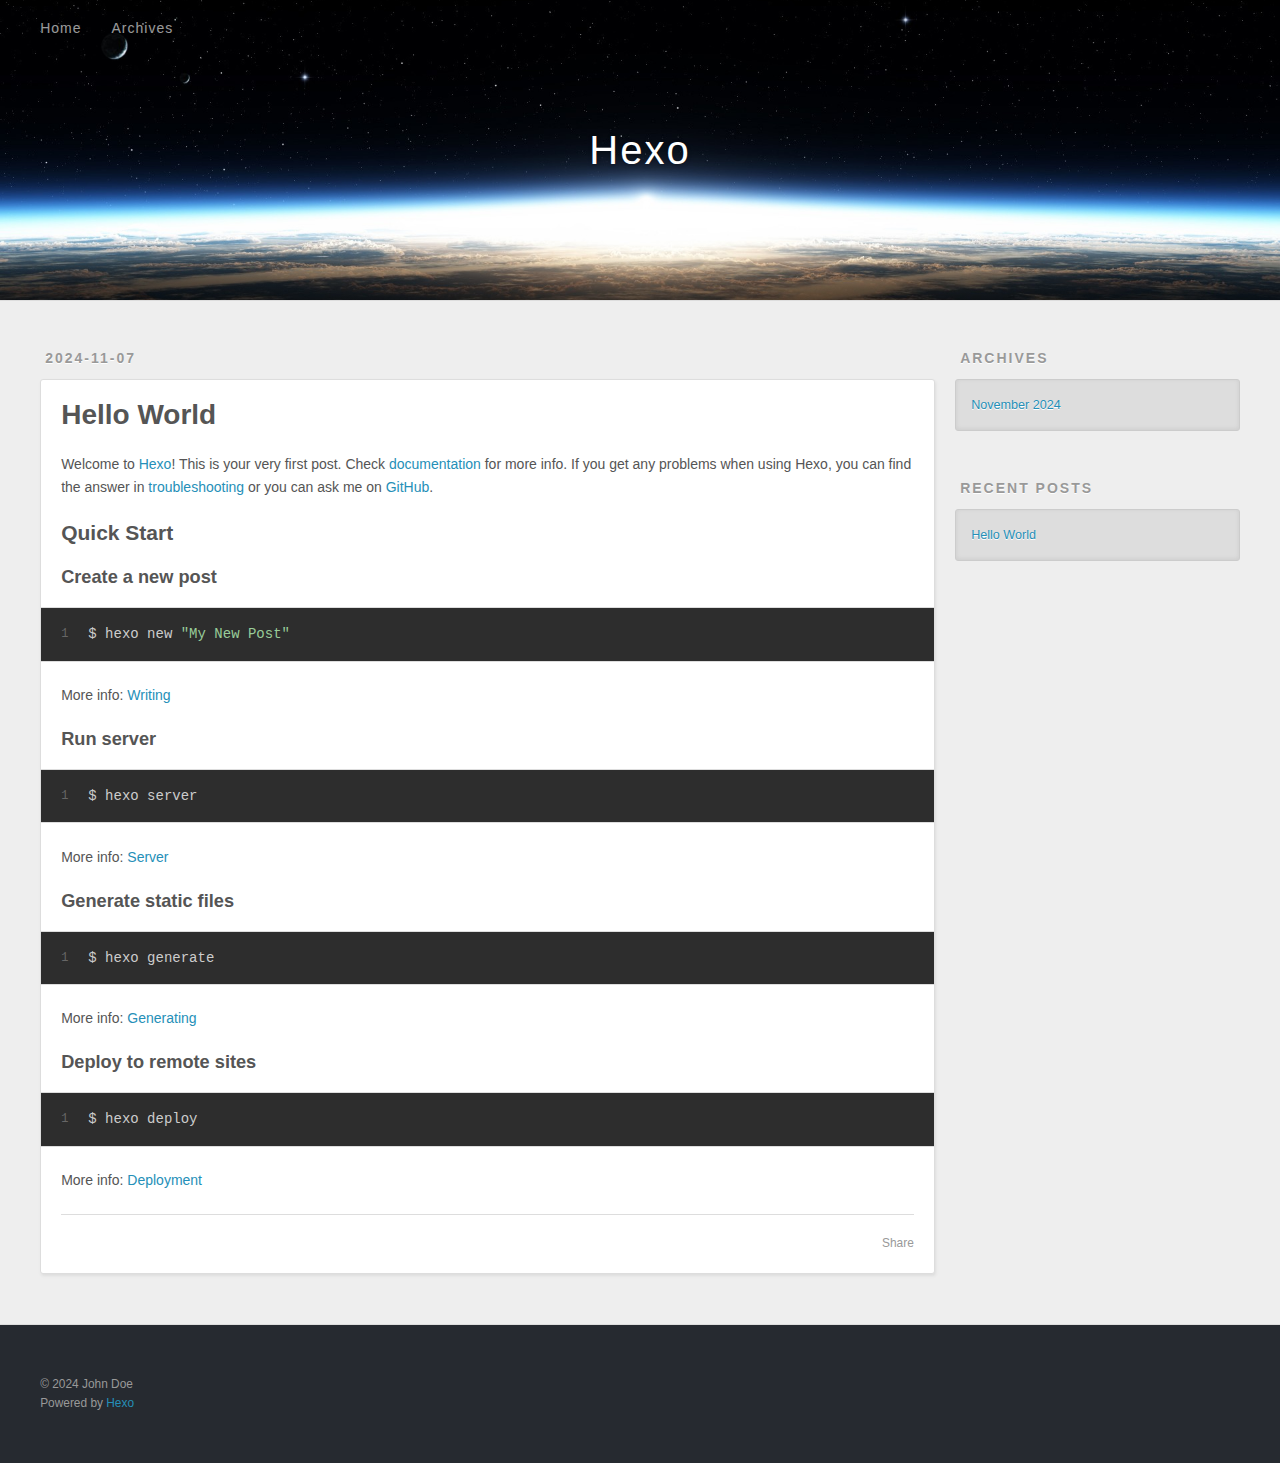
==== index.html @ 4bdf83b1 "Site updated: 2024-11-07 16:33:56" ====
<!DOCTYPE html>
<html>
<head>
  <meta charset="utf-8">
  
  
  <title>Hexo</title>
  <meta name="viewport" content="width=device-width, initial-scale=1, shrink-to-fit=no">
  <meta property="og:type" content="website">
<meta property="og:title" content="Hexo">
<meta property="og:url" content="http://example.com/index.html">
<meta property="og:site_name" content="Hexo">
<meta property="og:locale" content="en_US">
<meta property="article:author" content="John Doe">
<meta name="twitter:card" content="summary">
  
    <link rel="alternate" href="/atom.xml" title="Hexo" type="application/atom+xml">
  
  
    <link rel="shortcut icon" href="/favicon.png">
  
  
  
<link rel="stylesheet" href="/css/style.css">

  
    
<link rel="stylesheet" href="/fancybox/jquery.fancybox.min.css">

  
  
<meta name="generator" content="Hexo 7.3.0"></head>

<body>
  <div id="container">
    <div id="wrap">
      <header id="header">
  <div id="banner"></div>
  <div id="header-outer" class="outer">
    <div id="header-title" class="inner">
      <h1 id="logo-wrap">
        <a href="/" id="logo">Hexo</a>
      </h1>
      
    </div>
    <div id="header-inner" class="inner">
      <nav id="main-nav">
        <a id="main-nav-toggle" class="nav-icon"><span class="fa fa-bars"></span></a>
        
          <a class="main-nav-link" href="/">Home</a>
        
          <a class="main-nav-link" href="/archives">Archives</a>
        
      </nav>
      <nav id="sub-nav">
        
        
          <a class="nav-icon" href="/atom.xml" title="RSS Feed"><span class="fa fa-rss"></span></a>
        
        <a class="nav-icon nav-search-btn" title="Search"><span class="fa fa-search"></span></a>
      </nav>
      <div id="search-form-wrap">
        <form action="//google.com/search" method="get" accept-charset="UTF-8" class="search-form"><input type="search" name="q" class="search-form-input" placeholder="Search"><button type="submit" class="search-form-submit">&#xF002;</button><input type="hidden" name="sitesearch" value="http://example.com"></form>
      </div>
    </div>
  </div>
</header>

      <div class="outer">
        <section id="main">
  
    <article id="post-hello-world" class="h-entry article article-type-post" itemprop="blogPost" itemscope itemtype="https://schema.org/BlogPosting">
  <div class="article-meta">
    <a href="/2024/11/07/hello-world/" class="article-date">
  <time class="dt-published" datetime="2024-11-07T08:25:36.593Z" itemprop="datePublished">2024-11-07</time>
</a>
    
  </div>
  <div class="article-inner">
    
    
      <header class="article-header">
        
  
    <h1 itemprop="name">
      <a class="p-name article-title" href="/2024/11/07/hello-world/">Hello World</a>
    </h1>
  

      </header>
    
    <div class="e-content article-entry" itemprop="articleBody">
      
        <p>Welcome to <a target="_blank" rel="noopener" href="https://hexo.io/">Hexo</a>! This is your very first post. Check <a target="_blank" rel="noopener" href="https://hexo.io/docs/">documentation</a> for more info. If you get any problems when using Hexo, you can find the answer in <a target="_blank" rel="noopener" href="https://hexo.io/docs/troubleshooting.html">troubleshooting</a> or you can ask me on <a target="_blank" rel="noopener" href="https://github.com/hexojs/hexo/issues">GitHub</a>.</p>
<h2 id="Quick-Start"><a href="#Quick-Start" class="headerlink" title="Quick Start"></a>Quick Start</h2><h3 id="Create-a-new-post"><a href="#Create-a-new-post" class="headerlink" title="Create a new post"></a>Create a new post</h3><figure class="highlight bash"><table><tr><td class="gutter"><pre><span class="line">1</span><br></pre></td><td class="code"><pre><span class="line">$ hexo new <span class="string">&quot;My New Post&quot;</span></span><br></pre></td></tr></table></figure>

<p>More info: <a target="_blank" rel="noopener" href="https://hexo.io/docs/writing.html">Writing</a></p>
<h3 id="Run-server"><a href="#Run-server" class="headerlink" title="Run server"></a>Run server</h3><figure class="highlight bash"><table><tr><td class="gutter"><pre><span class="line">1</span><br></pre></td><td class="code"><pre><span class="line">$ hexo server</span><br></pre></td></tr></table></figure>

<p>More info: <a target="_blank" rel="noopener" href="https://hexo.io/docs/server.html">Server</a></p>
<h3 id="Generate-static-files"><a href="#Generate-static-files" class="headerlink" title="Generate static files"></a>Generate static files</h3><figure class="highlight bash"><table><tr><td class="gutter"><pre><span class="line">1</span><br></pre></td><td class="code"><pre><span class="line">$ hexo generate</span><br></pre></td></tr></table></figure>

<p>More info: <a target="_blank" rel="noopener" href="https://hexo.io/docs/generating.html">Generating</a></p>
<h3 id="Deploy-to-remote-sites"><a href="#Deploy-to-remote-sites" class="headerlink" title="Deploy to remote sites"></a>Deploy to remote sites</h3><figure class="highlight bash"><table><tr><td class="gutter"><pre><span class="line">1</span><br></pre></td><td class="code"><pre><span class="line">$ hexo deploy</span><br></pre></td></tr></table></figure>

<p>More info: <a target="_blank" rel="noopener" href="https://hexo.io/docs/one-command-deployment.html">Deployment</a></p>

      
    </div>
    <footer class="article-footer">
      <a data-url="http://example.com/2024/11/07/hello-world/" data-id="cm371wtd40000g7fkbbso6pxb" data-title="Hello World" class="article-share-link"><span class="fa fa-share">Share</span></a>
      
      
      
    </footer>
  </div>
  
</article>



  


</section>
        
          <aside id="sidebar">
  
    

  
    

  
    
  
    
  <div class="widget-wrap">
    <h3 class="widget-title">Archives</h3>
    <div class="widget">
      <ul class="archive-list"><li class="archive-list-item"><a class="archive-list-link" href="/archives/2024/11/">November 2024</a></li></ul>
    </div>
  </div>


  
    
  <div class="widget-wrap">
    <h3 class="widget-title">Recent Posts</h3>
    <div class="widget">
      <ul>
        
          <li>
            <a href="/2024/11/07/hello-world/">Hello World</a>
          </li>
        
      </ul>
    </div>
  </div>

  
</aside>
        
      </div>
      <footer id="footer">
  
  <div class="outer">
    <div id="footer-info" class="inner">
      
      &copy; 2024 John Doe<br>
      Powered by <a href="https://hexo.io/" target="_blank">Hexo</a>
    </div>
  </div>
</footer>

    </div>
    <nav id="mobile-nav">
  
    <a href="/" class="mobile-nav-link">Home</a>
  
    <a href="/archives" class="mobile-nav-link">Archives</a>
  
</nav>
    


<script src="/js/jquery-3.6.4.min.js"></script>



  
<script src="/fancybox/jquery.fancybox.min.js"></script>




<script src="/js/script.js"></script>





  </div>
</body>
</html>
---- css/style.css ----
body {
  width: 100%;
}
body:before,
body:after {
  content: "";
  display: table;
}
body:after {
  clear: both;
}
html,
body,
div,
span,
applet,
object,
iframe,
h1,
h2,
h3,
h4,
h5,
h6,
p,
blockquote,
pre,
a,
abbr,
acronym,
address,
big,
cite,
code,
del,
dfn,
em,
img,
ins,
kbd,
q,
s,
samp,
small,
strike,
strong,
sub,
sup,
tt,
var,
dl,
dt,
dd,
ol,
ul,
li,
fieldset,
form,
label,
legend,
table,
caption,
tbody,
tfoot,
thead,
tr,
th,
td {
  margin: 0;
  padding: 0;
  border: 0;
  outline: 0;
  font-weight: inherit;
  font-style: inherit;
  font-family: inherit;
  font-size: 100%;
  vertical-align: baseline;
}
body {
  line-height: 1;
  color: #000;
  background: #fff;
}
ol,
ul {
  list-style: none;
}
table {
  border-collapse: separate;
  border-spacing: 0;
  vertical-align: middle;
}
caption,
th,
td {
  text-align: left;
  font-weight: normal;
  vertical-align: middle;
}
a img {
  border: none;
}
input,
button {
  margin: 0;
  padding: 0;
}
input::-moz-focus-inner,
button::-moz-focus-inner {
  border: 0;
  padding: 0;
}
html,
body,
#container {
  height: 100%;
}
body {
  background: #eee;
  font: 14px -apple-system, BlinkMacSystemFont, "Segoe UI", "Roboto", "Oxygen", "Ubuntu", "Cantarell", "Fira Sans", "Droid Sans", "Helvetica Neue", sans-serif;
  -webkit-text-size-adjust: 100%;
}
.outer {
  max-width: 1220px;
  margin: 0 auto;
  padding: 0 20px;
}
.outer:before,
.outer:after {
  content: "";
  display: table;
}
.outer:after {
  clear: both;
}
.inner {
  display: inline;
  float: left;
  width: 98.33333333333333%;
  margin: 0 0.833333333333333%;
}
.left,
.alignleft {
  float: left;
}
.right,
.alignright {
  float: right;
}
.clear {
  clear: both;
}
#container {
  position: relative;
}
.mobile-nav-on {
  overflow: hidden;
}
#wrap {
  height: 100%;
  width: 100%;
  position: absolute;
  top: 0;
  left: 0;
  -webkit-transition: 0.2s ease-out;
  -moz-transition: 0.2s ease-out;
  -ms-transition: 0.2s ease-out;
  transition: 0.2s ease-out;
  z-index: 1;
  background: #eee;
}
.mobile-nav-on #wrap {
  left: 280px;
}
@media screen and (min-width: 768px) {
  #main {
    display: inline;
    float: left;
    width: 73.33333333333333%;
    margin: 0 0.833333333333333%;
  }
}
.article-date,
.article-category-link,
.archive-year,
.widget-title {
  text-decoration: none;
  text-transform: uppercase;
  letter-spacing: 2px;
  color: #999;
  margin-bottom: 1em;
  margin-left: 5px;
  line-height: 1em;
  text-shadow: 0 1px #fff;
  font-weight: bold;
}
.article-inner,
.archive-article-inner {
  background: #fff;
  -webkit-box-shadow: 1px 2px 3px #ddd;
  box-shadow: 1px 2px 3px #ddd;
  border: 1px solid #ddd;
  border-radius: 3px;
}
.article-entry h1,
.widget h1 {
  font-size: 2em;
}
.article-entry h2,
.widget h2 {
  font-size: 1.5em;
}
.article-entry h3,
.widget h3 {
  font-size: 1.3em;
}
.article-entry h4,
.widget h4 {
  font-size: 1.2em;
}
.article-entry h5,
.widget h5 {
  font-size: 1em;
}
.article-entry h6,
.widget h6 {
  font-size: 1em;
  color: #999;
}
.article-entry hr,
.widget hr {
  border: 1px dashed #ddd;
}
.article-entry strong,
.widget strong {
  font-weight: bold;
}
.article-entry em,
.widget em,
.article-entry cite,
.widget cite {
  font-style: italic;
}
.article-entry sup,
.widget sup,
.article-entry sub,
.widget sub {
  font-size: 0.75em;
  line-height: 0;
  position: relative;
  vertical-align: baseline;
}
.article-entry sup,
.widget sup {
  top: -0.5em;
}
.article-entry sub,
.widget sub {
  bottom: -0.2em;
}
.article-entry small,
.widget small {
  font-size: 0.85em;
}
.article-entry acronym,
.widget acronym,
.article-entry abbr,
.widget abbr {
  border-bottom: 1px dotted;
}
.article-entry ul,
.widget ul,
.article-entry ol,
.widget ol,
.article-entry dl,
.widget dl {
  margin: 0 20px;
  line-height: 1.6em;
}
.article-entry ul ul,
.widget ul ul,
.article-entry ol ul,
.widget ol ul,
.article-entry ul ol,
.widget ul ol,
.article-entry ol ol,
.widget ol ol {
  margin-top: 0;
  margin-bottom: 0;
}
.article-entry ul,
.widget ul {
  list-style: disc;
}
.article-entry ol,
.widget ol {
  list-style: decimal;
}
.article-entry dt,
.widget dt {
  font-weight: bold;
}
#header {
  height: 300px;
  position: relative;
  border-bottom: 1px solid #ddd;
}
#header:before,
#header:after {
  content: "";
  position: absolute;
  left: 0;
  right: 0;
  height: 40px;
}
#header:before {
  top: 0;
  background: -webkit-linear-gradient(rgba(0,0,0,0.2), transparent);
  background: -moz-linear-gradient(rgba(0,0,0,0.2), transparent);
  background: -ms-linear-gradient(rgba(0,0,0,0.2), transparent);
  background: linear-gradient(rgba(0,0,0,0.2), transparent);
}
#header:after {
  bottom: 0;
  background: -webkit-linear-gradient(transparent, rgba(0,0,0,0.2));
  background: -moz-linear-gradient(transparent, rgba(0,0,0,0.2));
  background: -ms-linear-gradient(transparent, rgba(0,0,0,0.2));
  background: linear-gradient(transparent, rgba(0,0,0,0.2));
}
#header-outer {
  height: 100%;
  position: relative;
}
#header-inner {
  position: relative;
  overflow: hidden;
}
#banner {
  position: absolute;
  top: 0;
  left: 0;
  width: 100%;
  height: 100%;
  background: url("images/banner.jpg") center #000;
  background-size: cover;
  z-index: -1;
}
#header-title {
  text-align: center;
  height: 40px;
  position: absolute;
  top: 50%;
  left: 0;
  margin-top: -20px;
}
#logo,
#subtitle {
  text-decoration: none;
  color: #fff;
  font-weight: 300;
  text-shadow: 0 1px 4px rgba(0,0,0,0.3);
}
#logo {
  font-size: 40px;
  line-height: 40px;
  letter-spacing: 2px;
}
#subtitle {
  font-size: 16px;
  line-height: 16px;
  letter-spacing: 1px;
}
#subtitle-wrap {
  margin-top: 16px;
}
#main-nav {
  float: left;
  margin-left: -15px;
}
.nav-icon,
.main-nav-link {
  float: left;
  color: #fff;
  opacity: 0.6;
  text-decoration: none;
  text-shadow: 0 1px rgba(0,0,0,0.2);
  -webkit-transition: opacity 0.2s;
  -moz-transition: opacity 0.2s;
  -ms-transition: opacity 0.2s;
  transition: opacity 0.2s;
  display: block;
  padding: 20px 15px;
}
.nav-icon:hover,
.main-nav-link:hover {
  opacity: 1;
}
.nav-icon {
  text-align: center;
  font-size: 14px;
  width: 14px;
  height: 14px;
  padding: 20px 15px;
  position: relative;
  cursor: pointer;
}
.main-nav-link {
  font-weight: 300;
  letter-spacing: 1px;
}
@media screen and (max-width: 479px) {
  .main-nav-link {
    display: none;
  }
}
#main-nav-toggle {
  display: none;
}
@media screen and (max-width: 479px) {
  #main-nav-toggle {
    display: block;
  }
}
#sub-nav {
  float: right;
  margin-right: -15px;
}
#search-form-wrap {
  position: absolute;
  top: 15px;
  width: 150px;
  height: 30px;
  right: -150px;
  opacity: 0;
  -webkit-transition: 0.2s ease-out;
  -moz-transition: 0.2s ease-out;
  -ms-transition: 0.2s ease-out;
  transition: 0.2s ease-out;
}
#search-form-wrap.on {
  opacity: 1;
  right: 0;
}
@media screen and (max-width: 479px) {
  #search-form-wrap {
    width: 100%;
    right: -100%;
  }
}
.search-form {
  position: absolute;
  top: 0;
  left: 0;
  right: 0;
  background: #fff;
  padding: 5px 15px;
  border-radius: 15px;
  -webkit-box-shadow: 0 0 10px rgba(0,0,0,0.3);
  box-shadow: 0 0 10px rgba(0,0,0,0.3);
}
.search-form-input {
  border: none;
  background: none;
  color: #555;
  width: 100%;
  font: 13px -apple-system, BlinkMacSystemFont, "Segoe UI", "Roboto", "Oxygen", "Ubuntu", "Cantarell", "Fira Sans", "Droid Sans", "Helvetica Neue", sans-serif;
  outline: none;
}
.search-form-input::-webkit-search-results-decoration,
.search-form-input::-webkit-search-cancel-button {
  -webkit-appearance: none;
}
.search-form-submit {
  position: absolute;
  top: 50%;
  right: 10px;
  margin-top: -7px;
  font: 13px ForkAwesome;
  border: none;
  background: none;
  color: #bbb;
  cursor: pointer;
}
.search-form-submit:hover,
.search-form-submit:focus {
  color: #777;
}
.article {
  margin: 50px 0;
}
.article-inner {
  overflow: hidden;
}
.article-meta:before,
.article-meta:after {
  content: "";
  display: table;
}
.article-meta:after {
  clear: both;
}
.article-date {
  float: left;
}
.article-category {
  float: left;
  line-height: 1em;
  color: #ccc;
  text-shadow: 0 1px #fff;
  margin-left: 8px;
}
.article-category:before {
  content: "\2022";
}
.article-category-link {
  margin: 0 12px 1em;
}
.article-header {
  padding: 20px 20px 0;
}
.article-title {
  text-decoration: none;
  font-size: 2em;
  font-weight: bold;
  color: #555;
  line-height: 1.1em;
  -webkit-transition: color 0.2s;
  -moz-transition: color 0.2s;
  -ms-transition: color 0.2s;
  transition: color 0.2s;
}
a.article-title:hover {
  color: #258fb8;
}
.article-entry {
  color: #555;
  padding: 0 20px;
}
.article-entry:before,
.article-entry:after {
  content: "";
  display: table;
}
.article-entry:after {
  clear: both;
}
.article-entry p,
.article-entry table {
  line-height: 1.6em;
  margin: 1.6em 0;
}
.article-entry h1,
.article-entry h2,
.article-entry h3,
.article-entry h4,
.article-entry h5,
.article-entry h6 {
  font-weight: bold;
}
.article-entry h1,
.article-entry h2,
.article-entry h3,
.article-entry h4,
.article-entry h5,
.article-entry h6 {
  line-height: 1.1em;
  margin: 1.1em 0;
}
.article-entry a {
  color: #258fb8;
  text-decoration: none;
}
.article-entry a:hover {
  text-decoration: underline;
}
.article-entry ul,
.article-entry ol,
.article-entry dl {
  margin-top: 1.6em;
  margin-bottom: 1.6em;
}
.article-entry img,
.article-entry video {
  max-width: 100%;
  height: auto;
  display: block;
  margin: auto;
}
.article-entry iframe {
  border: none;
}
.article-entry table {
  width: 100%;
  border-collapse: collapse;
  border-spacing: 0;
}
.article-entry th {
  font-weight: bold;
  border-bottom: 3px solid #ddd;
  padding-bottom: 0.5em;
}
.article-entry td {
  border-bottom: 1px solid #ddd;
  padding: 10px 0;
}
.article-entry blockquote {
  font-family: Georgia, "Times New Roman", serif;
  margin: 1.6em 20px;
  text-align: center;
}
.article-entry blockquote footer {
  font-size: 14px;
  margin: 1.6em 0;
  font-family: -apple-system, BlinkMacSystemFont, "Segoe UI", "Roboto", "Oxygen", "Ubuntu", "Cantarell", "Fira Sans", "Droid Sans", "Helvetica Neue", sans-serif;
}
.article-entry blockquote footer cite:before {
  content: "—";
  padding: 0 0.5em;
}
.article-entry .pullquote {
  text-align: left;
  width: 45%;
  margin: 0;
}
.article-entry .pullquote.left {
  margin-left: 0.5em;
  margin-right: 1em;
}
.article-entry .pullquote.right {
  margin-right: 0.5em;
  margin-left: 1em;
}
.article-entry .caption {
  color: #999;
  display: block;
  font-size: 0.9em;
  margin-top: 0.5em;
  position: relative;
  text-align: center;
}
.article-entry .video-container {
  position: relative;
  padding-top: 56.25%;
  height: 0;
  overflow: hidden;
}
.article-entry .video-container iframe,
.article-entry .video-container object,
.article-entry .video-container embed {
  position: absolute;
  top: 0;
  left: 0;
  width: 100%;
  height: 100%;
  margin-top: 0;
}
.article-more-link a {
  display: inline-block;
  line-height: 1em;
  padding: 6px 15px;
  border-radius: 15px;
  background: #eee;
  color: #999;
  text-shadow: 0 1px #fff;
  text-decoration: none;
}
.article-more-link a:hover {
  background: #258fb8;
  color: #fff;
  text-decoration: none;
  text-shadow: 0 1px #1e7293;
}
.article-footer {
  font-size: 0.85em;
  line-height: 1.6em;
  border-top: 1px solid #ddd;
  padding-top: 1.6em;
  margin: 0 20px 20px;
}
.article-footer:before,
.article-footer:after {
  content: "";
  display: table;
}
.article-footer:after {
  clear: both;
}
.article-footer a {
  color: #999;
  text-decoration: none;
}
.article-footer a:hover {
  color: #555;
}
.article-tag-list-item {
  float: left;
  margin-right: 10px;
}
.article-tag-list-link:before {
  content: "#";
}
.article-comment-link {
  float: right;
}
.article-comment-link:before {
  padding-right: 8px;
}
.article-share-link {
  cursor: pointer;
  float: right;
  margin-left: 20px;
}
.article-share-link:before {
  padding-right: 6px;
}
#article-nav {
  position: relative;
}
#article-nav:before,
#article-nav:after {
  content: "";
  display: table;
}
#article-nav:after {
  clear: both;
}
@media screen and (min-width: 768px) {
  #article-nav {
    margin: 50px 0;
  }
  #article-nav:before {
    width: 8px;
    height: 8px;
    position: absolute;
    top: 50%;
    left: 50%;
    margin-top: -4px;
    margin-left: -4px;
    content: "";
    border-radius: 50%;
    background: #ddd;
    -webkit-box-shadow: 0 1px 2px #fff;
    box-shadow: 0 1px 2px #fff;
  }
}
.article-nav-link-wrap {
  text-decoration: none;
  text-shadow: 0 1px #fff;
  color: #999;
  -webkit-box-sizing: border-box;
  -moz-box-sizing: border-box;
  box-sizing: border-box;
  margin-top: 50px;
  text-align: center;
  display: block;
}
.article-nav-link-wrap:hover {
  color: #555;
}
@media screen and (min-width: 768px) {
  .article-nav-link-wrap {
    width: 50%;
    margin-top: 0;
  }
}
@media screen and (min-width: 768px) {
  #article-nav-newer {
    float: left;
    text-align: right;
    padding-right: 20px;
  }
}
@media screen and (min-width: 768px) {
  #article-nav-older {
    float: right;
    text-align: left;
    padding-left: 20px;
  }
}
.article-nav-caption {
  text-transform: uppercase;
  letter-spacing: 2px;
  color: #ddd;
  line-height: 1em;
  font-weight: bold;
}
#article-nav-newer .article-nav-caption {
  margin-right: -2px;
}
.article-nav-title {
  font-size: 0.85em;
  line-height: 1.6em;
  margin-top: 0.5em;
}
.article-share-box {
  position: absolute;
  display: none;
  background: #fff;
  -webkit-box-shadow: 1px 2px 10px rgba(0,0,0,0.2);
  box-shadow: 1px 2px 10px rgba(0,0,0,0.2);
  border-radius: 3px;
  margin-left: -145px;
  overflow: hidden;
  z-index: 1;
}
.article-share-box.on {
  display: block;
}
.article-share-input {
  width: 100%;
  background: none;
  -webkit-box-sizing: border-box;
  -moz-box-sizing: border-box;
  box-sizing: border-box;
  font: 14px -apple-system, BlinkMacSystemFont, "Segoe UI", "Roboto", "Oxygen", "Ubuntu", "Cantarell", "Fira Sans", "Droid Sans", "Helvetica Neue", sans-serif;
  padding: 0 15px;
  color: #555;
  outline: none;
  border: 1px solid #ddd;
  border-radius: 3px 3px 0 0;
  height: 36px;
  line-height: 36px;
}
.article-share-links {
  background: #eee;
}
.article-share-links:before,
.article-share-links:after {
  content: "";
  display: table;
}
.article-share-links:after {
  clear: both;
}
.article-share-twitter,
.article-share-facebook,
.article-share-pinterest,
.article-share-linkedin {
  width: 50px;
  height: 36px;
  display: block;
  float: left;
  position: relative;
  color: #999;
  text-shadow: 0 1px #fff;
}
.article-share-twitter:before,
.article-share-facebook:before,
.article-share-pinterest:before,
.article-share-linkedin:before {
  font-size: 20px;
  width: 20px;
  height: 20px;
  position: absolute;
  top: 50%;
  left: 50%;
  margin-top: -10px;
  margin-left: -10px;
  text-align: center;
}
.article-share-twitter:hover,
.article-share-facebook:hover,
.article-share-pinterest:hover,
.article-share-linkedin:hover {
  color: #fff;
}
.article-share-twitter:hover {
  background: #00aced;
  text-shadow: 0 1px #008abe;
}
.article-share-facebook:hover {
  background: #3b5998;
  text-shadow: 0 1px #2f477a;
}
.article-share-pinterest:hover {
  background: #cb2027;
  text-shadow: 0 1px #a21a1f;
}
.article-share-linkedin:hover {
  background: #0077b5;
  text-shadow: 0 1px #005f91;
}
.article-gallery {
  background: #000;
  position: relative;
}
.article-gallery-photos {
  position: relative;
  overflow: hidden;
}
.article-gallery-img {
  display: none;
  max-width: 100%;
}
.article-gallery-img:first-child {
  display: block;
}
.article-gallery-img.loaded {
  position: absolute;
  display: block;
}
.article-gallery-img img {
  display: block;
  max-width: 100%;
  margin: 0 auto;
}
#comments {
  background: #fff;
  -webkit-box-shadow: 1px 2px 3px #ddd;
  box-shadow: 1px 2px 3px #ddd;
  padding: 20px;
  border: 1px solid #ddd;
  border-radius: 3px;
  margin: 50px 0;
}
#comments a {
  color: #258fb8;
}
.archives-wrap {
  margin: 50px 0;
}
.archives:before,
.archives:after {
  content: "";
  display: table;
}
.archives:after {
  clear: both;
}
.archive-year-wrap {
  margin-bottom: 1em;
}
.archives {
  -webkit-column-gap: 10px;
  -moz-column-gap: 10px;
  column-gap: 10px;
}
@media screen and (min-width: 480px) and (max-width: 767px) {
  .archives {
    -webkit-column-count: 2;
    -moz-column-count: 2;
    column-count: 2;
  }
}
@media screen and (min-width: 768px) {
  .archives {
    -webkit-column-count: 3;
    -moz-column-count: 3;
    column-count: 3;
  }
}
.archive-article {
  -webkit-column-break-inside: avoid;
  page-break-inside: avoid;
  overflow: hidden;
  break-inside: avoid-column;
}
.archive-article-inner {
  padding: 10px;
  margin-bottom: 15px;
}
.archive-article-title {
  text-decoration: none;
  font-weight: bold;
  color: #555;
  -webkit-transition: color 0.2s;
  -moz-transition: color 0.2s;
  -ms-transition: color 0.2s;
  transition: color 0.2s;
  line-height: 1.6em;
}
.archive-article-title:hover {
  color: #258fb8;
}
.archive-article-footer {
  margin-top: 1em;
}
.archive-article-date {
  color: #999;
  text-decoration: none;
  font-size: 0.85em;
  line-height: 1em;
  margin-bottom: 0.5em;
  display: block;
}
#page-nav {
  margin: 50px auto;
  background: #fff;
  -webkit-box-shadow: 1px 2px 3px #ddd;
  box-shadow: 1px 2px 3px #ddd;
  border: 1px solid #ddd;
  border-radius: 3px;
  text-align: center;
  color: #999;
  overflow: hidden;
}
#page-nav:before,
#page-nav:after {
  content: "";
  display: table;
}
#page-nav:after {
  clear: both;
}
#page-nav a,
#page-nav span {
  padding: 10px 20px;
  line-height: 1;
  height: 2ex;
}
#page-nav a {
  color: #999;
  text-decoration: none;
}
#page-nav a:hover {
  background: #999;
  color: #fff;
}
#page-nav .prev {
  float: left;
}
#page-nav .next {
  float: right;
}
#page-nav .page-number {
  display: inline-block;
}
@media screen and (max-width: 479px) {
  #page-nav .page-number {
    display: none;
  }
}
#page-nav .current {
  color: #555;
  font-weight: bold;
}
#page-nav .space {
  color: #ddd;
}
#footer {
  background: #262a30;
  padding: 50px 0;
  border-top: 1px solid #ddd;
  color: #999;
}
#footer a {
  color: #258fb8;
  text-decoration: none;
}
#footer a:hover {
  text-decoration: underline;
}
#footer-info {
  line-height: 1.6em;
  font-size: 0.85em;
}
.article-entry pre,
.article-entry .highlight {
  background: #2d2d2d;
  margin: 0 -20px;
  padding: 15px 20px;
  border-style: solid;
  border-color: #ddd;
  border-width: 1px 0;
  overflow: auto;
  color: #ccc;
  line-height: 22.400000000000002px;
}
.article-entry .highlight .gutter pre,
.article-entry .gist .gist-file .gist-data .line-numbers {
  color: #666;
  font-size: 0.85em;
}
.article-entry pre,
.article-entry code {
  font-family: "Source Code Pro", Consolas, Monaco, Menlo, Consolas, monospace;
}
.article-entry code {
  background: #eee;
  text-shadow: 0 1px #fff;
  padding: 0 0.3em;
}
.article-entry pre code {
  background: none;
  text-shadow: none;
  padding: 0;
}
.article-entry .highlight pre {
  border: none;
  margin: 0;
  padding: 0;
}
.article-entry .highlight table {
  margin: 0;
  width: auto;
}
.article-entry .highlight td {
  border: none;
  padding: 0;
}
.article-entry .highlight figcaption {
  font-size: 0.85em;
  color: #999;
  line-height: 1em;
  margin-bottom: 1em;
}
.article-entry .highlight figcaption:before,
.article-entry .highlight figcaption:after {
  content: "";
  display: table;
}
.article-entry .highlight figcaption:after {
  clear: both;
}
.article-entry .highlight figcaption a {
  float: right;
}
.article-entry .highlight .gutter {
  -moz-user-select: none;
  -ms-user-select: none;
  -webkit-user-select: none;
  -webkit-user-select: none;
  -moz-user-select: none;
  -ms-user-select: none;
  user-select: none;
}
.article-entry .highlight .gutter pre {
  text-align: right;
  padding-right: 20px;
}
.article-entry .highlight .line {
  height: 22.400000000000002px;
}
.article-entry .highlight .line.marked {
  background: #515151;
}
.article-entry .gist {
  margin: 0 -20px;
  border-style: solid;
  border-color: #ddd;
  border-width: 1px 0;
  background: #2d2d2d;
  padding: 15px 20px 15px 0;
}
.article-entry .gist .gist-file {
  border: none;
  font-family: "Source Code Pro", Consolas, Monaco, Menlo, Consolas, monospace;
  margin: 0;
}
.article-entry .gist .gist-file .gist-data {
  background: none;
  border: none;
}
.article-entry .gist .gist-file .gist-data .line-numbers {
  background: none;
  border: none;
  padding: 0 20px 0 0;
}
.article-entry .gist .gist-file .gist-data .line-data {
  padding: 0 !important;
}
.article-entry .gist .gist-file .highlight {
  margin: 0;
  padding: 0;
  border: none;
}
.article-entry .gist .gist-file .gist-meta {
  background: #2d2d2d;
  color: #999;
  font: 0.85em -apple-system, BlinkMacSystemFont, "Segoe UI", "Roboto", "Oxygen", "Ubuntu", "Cantarell", "Fira Sans", "Droid Sans", "Helvetica Neue", sans-serif;
  text-shadow: 0 0;
  padding: 0;
  margin-top: 1em;
  margin-left: 20px;
}
.article-entry .gist .gist-file .gist-meta a {
  color: #258fb8;
  font-weight: normal;
}
.article-entry .gist .gist-file .gist-meta a:hover {
  text-decoration: underline;
}
pre .comment,
pre .title {
  color: #999;
}
pre .variable,
pre .attribute,
pre .tag,
pre .regexp,
pre .ruby .constant,
pre .xml .tag .title,
pre .xml .pi,
pre .xml .doctype,
pre .html .doctype,
pre .css .id,
pre .css .class,
pre .css .pseudo {
  color: #f2777a;
}
pre .number,
pre .preprocessor,
pre .built_in,
pre .literal,
pre .params,
pre .constant {
  color: #f99157;
}
pre .class,
pre .ruby .class .title,
pre .css .rules .attribute {
  color: #9c9;
}
pre .string,
pre .value,
pre .inheritance,
pre .header,
pre .ruby .symbol,
pre .xml .cdata {
  color: #9c9;
}
pre .css .hexcolor {
  color: #6cc;
}
pre .function,
pre .python .decorator,
pre .python .title,
pre .ruby .function .title,
pre .ruby .title .keyword,
pre .perl .sub,
pre .javascript .title,
pre .coffeescript .title {
  color: #69c;
}
pre .keyword,
pre .javascript .function {
  color: #c9c;
}
@media screen and (max-width: 479px) {
  #mobile-nav {
    position: absolute;
    top: 0;
    left: 0;
    width: 280px;
    height: 100%;
    background: #191919;
    border-right: 1px solid #fff;
  }
}
@media screen and (max-width: 479px) {
  .mobile-nav-link {
    display: block;
    color: #999;
    text-decoration: none;
    padding: 15px 20px;
    font-weight: bold;
  }
  .mobile-nav-link:hover {
    color: #fff;
  }
}
@media screen and (min-width: 768px) {
  #sidebar {
    display: inline;
    float: left;
    width: 23.333333333333332%;
    margin: 0 0.833333333333333%;
  }
}
.widget-wrap {
  margin: 50px 0;
}
.widget {
  color: #777;
  text-shadow: 0 1px #fff;
  background: #ddd;
  -webkit-box-shadow: 0 -1px 4px #ccc inset;
  box-shadow: 0 -1px 4px #ccc inset;
  border: 1px solid #ccc;
  padding: 15px;
  border-radius: 3px;
}
.widget a {
  color: #258fb8;
  text-decoration: none;
}
.widget a:hover {
  text-decoration: underline;
}
.widget ul ul,
.widget ol ul,
.widget dl ul,
.widget ul ol,
.widget ol ol,
.widget dl ol,
.widget ul dl,
.widget ol dl,
.widget dl dl {
  margin-left: 15px;
  list-style: disc;
}
.widget {
  line-height: 1.6em;
  word-wrap: break-word;
  font-size: 0.9em;
}
.widget ul,
.widget ol {
  list-style: none;
  margin: 0;
}
.widget ul ul,
.widget ol ul,
.widget ul ol,
.widget ol ol {
  margin: 0 20px;
}
.widget ul ul,
.widget ol ul {
  list-style: disc;
}
.widget ul ol,
.widget ol ol {
  list-style: decimal;
}
.category-list-count,
.tag-list-count,
.archive-list-count {
  padding-left: 5px;
  color: #999;
  font-size: 0.85em;
}
.category-list-count:before,
.tag-list-count:before,
.archive-list-count:before {
  content: "(";
}
.category-list-count:after,
.tag-list-count:after,
.archive-list-count:after {
  content: ")";
}
.tagcloud a {
  margin-right: 5px;
  display: inline-block;
}
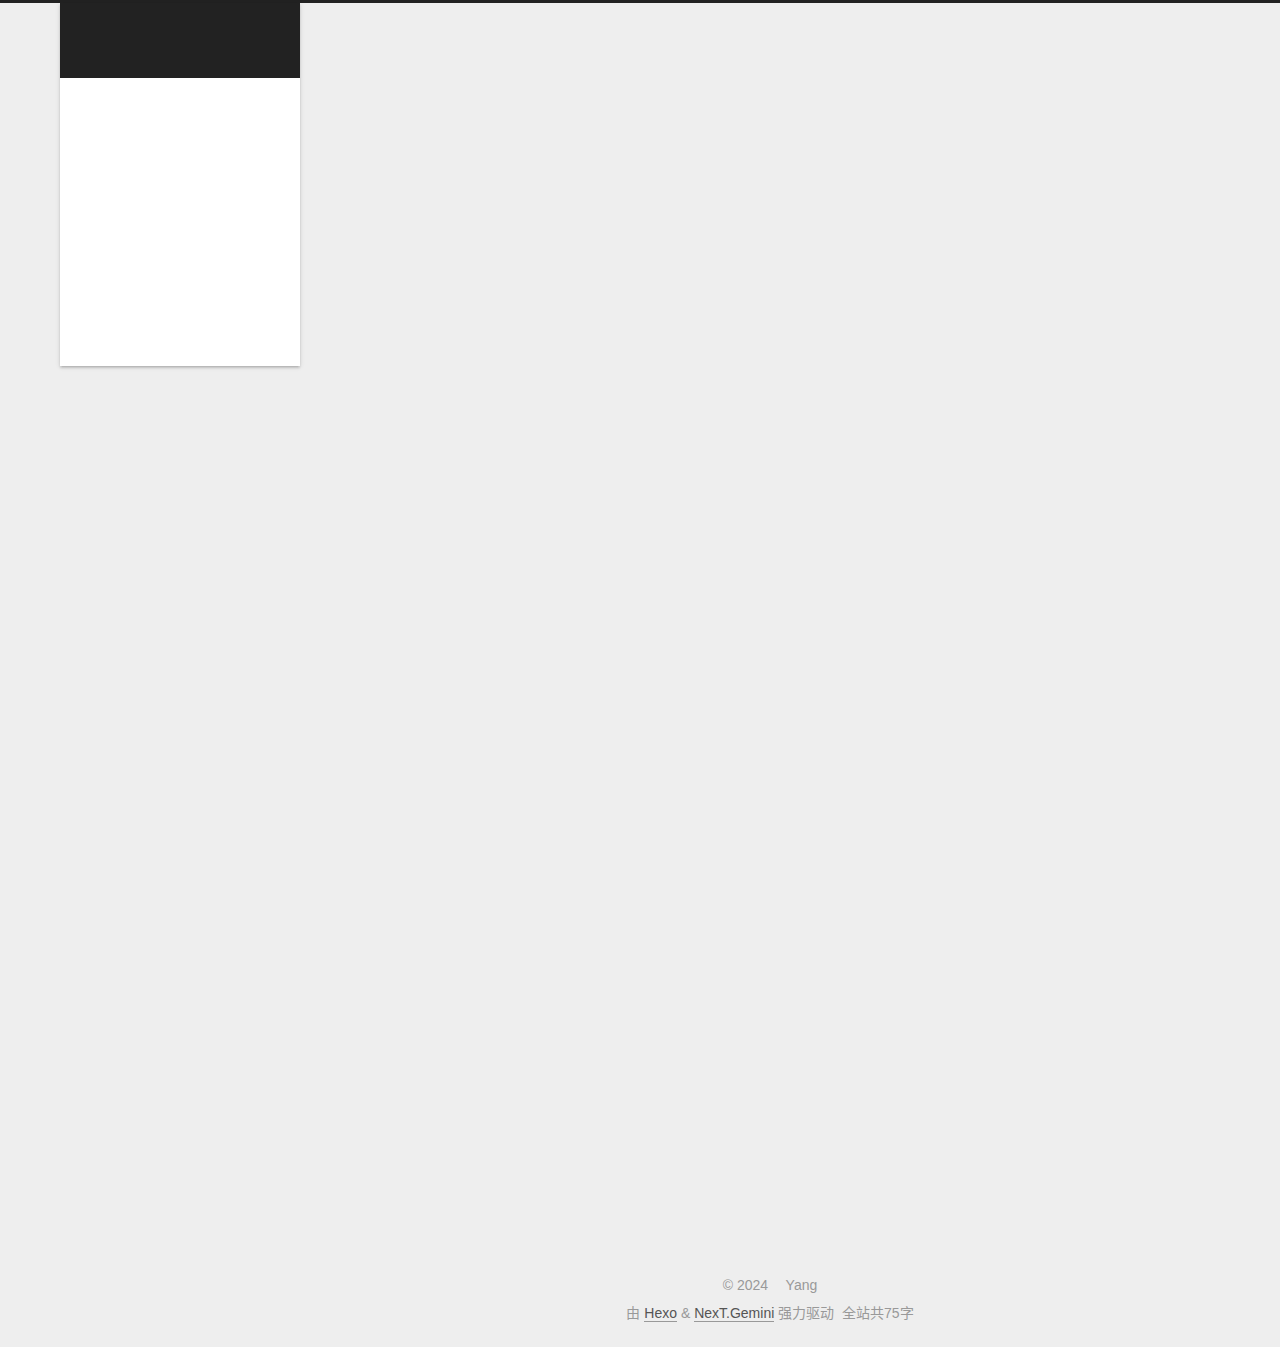
==== commit d97c43be: "Site updated: 2024-11-07 19:06:55" ====
--- a/index.html
+++ b/index.html
@@ -1,205 +1,445 @@
 <!DOCTYPE html>
-<html>
+<html lang="zh-CN">
 <head>
-  <meta charset="utf-8">
-  
-  
-  <title>Hexo</title>
-  <meta name="viewport" content="width=device-width, initial-scale=1, shrink-to-fit=no">
-  <meta property="og:type" content="website">
-<meta property="og:title" content="Hexo">
+  <meta charset="UTF-8">
+<meta name="viewport" content="width=device-width, initial-scale=1, maximum-scale=2">
+<meta name="theme-color" content="#222">
+<meta name="generator" content="Hexo 7.3.0">
+  <link rel="apple-touch-icon" sizes="180x180" href="/images/apple-touch-icon-next.png">
+  <link rel="icon" type="image/png" sizes="32x32" href="/images/favicon-32x32-next.png">
+  <link rel="icon" type="image/png" sizes="16x16" href="/images/favicon-16x16-next.png">
+  <link rel="mask-icon" href="/images/logo.svg" color="#222">
+
+<link rel="stylesheet" href="/css/main.css">
+
+
+<link rel="stylesheet" href="/lib/font-awesome/css/all.min.css">
+
+<script id="hexo-configurations">
+    var NexT = window.NexT || {};
+    var CONFIG = {"hostname":"example.com","root":"/","scheme":"Gemini","version":"7.8.0","exturl":false,"sidebar":{"position":"left","display":"post","padding":18,"offset":12,"onmobile":false},"copycode":{"enable":false,"show_result":false,"style":null},"back2top":{"enable":true,"sidebar":false,"scrollpercent":false},"bookmark":{"enable":false,"color":"#222","save":"auto"},"fancybox":false,"mediumzoom":false,"lazyload":false,"pangu":false,"comments":{"style":"tabs","active":null,"storage":true,"lazyload":false,"nav":null},"algolia":{"hits":{"per_page":10},"labels":{"input_placeholder":"Search for Posts","hits_empty":"We didn't find any results for the search: ${query}","hits_stats":"${hits} results found in ${time} ms"}},"localsearch":{"enable":true,"trigger":"manual","top_n_per_article":1,"unescape":false,"preload":false},"motion":{"enable":true,"async":false,"transition":{"post_block":"fadeIn","post_header":"slideDownIn","post_body":"slideDownIn","coll_header":"slideLeftIn","sidebar":"slideUpIn"}},"path":"search.xml"};
+  </script>
+
+  <meta name="description" content="个人小空间">
+<meta property="og:type" content="website">
+<meta property="og:title" content="YouthYou&#39;s Space">
 <meta property="og:url" content="http://example.com/index.html">
-<meta property="og:site_name" content="Hexo">
-<meta property="og:locale" content="en_US">
-<meta property="article:author" content="John Doe">
+<meta property="og:site_name" content="YouthYou&#39;s Space">
+<meta property="og:description" content="个人小空间">
+<meta property="og:locale" content="zh_CN">
+<meta property="article:author" content="Yang">
 <meta name="twitter:card" content="summary">
-  
-    <link rel="alternate" href="/atom.xml" title="Hexo" type="application/atom+xml">
-  
-  
-    <link rel="shortcut icon" href="/favicon.png">
-  
-  
-  
-<link rel="stylesheet" href="/css/style.css">
-
-  
-    
-<link rel="stylesheet" href="/fancybox/jquery.fancybox.min.css">
-
-  
-  
-<meta name="generator" content="Hexo 7.3.0"></head>
-
-<body>
-  <div id="container">
-    <div id="wrap">
-      <header id="header">
-  <div id="banner"></div>
-  <div id="header-outer" class="outer">
-    <div id="header-title" class="inner">
-      <h1 id="logo-wrap">
-        <a href="/" id="logo">Hexo</a>
-      </h1>
+
+<link rel="canonical" href="http://example.com/">
+
+
+<script id="page-configurations">
+  // https://hexo.io/docs/variables.html
+  CONFIG.page = {
+    sidebar: "",
+    isHome : true,
+    isPost : false,
+    lang   : 'zh-CN'
+  };
+</script>
+
+  <title>YouthYou's Space</title>
+  
+
+
+
+
+
+
+  <noscript>
+  <style>
+  .use-motion .brand,
+  .use-motion .menu-item,
+  .sidebar-inner,
+  .use-motion .post-block,
+  .use-motion .pagination,
+  .use-motion .comments,
+  .use-motion .post-header,
+  .use-motion .post-body,
+  .use-motion .collection-header { opacity: initial; }
+
+  .use-motion .site-title,
+  .use-motion .site-subtitle {
+    opacity: initial;
+    top: initial;
+  }
+
+  .use-motion .logo-line-before i { left: initial; }
+  .use-motion .logo-line-after i { right: initial; }
+  </style>
+</noscript>
+
+</head>
+
+<body itemscope itemtype="http://schema.org/WebPage">
+  <div class="container use-motion">
+    <div class="headband"></div>
+
+    <header class="header" itemscope itemtype="http://schema.org/WPHeader">
+      <div class="header-inner"><div class="site-brand-container">
+  <div class="site-nav-toggle">
+    <div class="toggle" aria-label="切换导航栏">
+      <span class="toggle-line toggle-line-first"></span>
+      <span class="toggle-line toggle-line-middle"></span>
+      <span class="toggle-line toggle-line-last"></span>
+    </div>
+  </div>
+
+  <div class="site-meta">
+
+    <a href="/" class="brand" rel="start">
+      <span class="logo-line-before"><i></i></span>
+      <h1 class="site-title">YouthYou's Space</h1>
+      <span class="logo-line-after"><i></i></span>
+    </a>
+  </div>
+
+  <div class="site-nav-right">
+    <div class="toggle popup-trigger">
+        <i class="fa fa-search fa-fw fa-lg"></i>
+    </div>
+  </div>
+</div>
+
+
+
+
+<nav class="site-nav">
+  <ul id="menu" class="main-menu menu">
+        <li class="menu-item menu-item-home">
+
+    <a href="/" rel="section"><i class="fa fa-home fa-fw"></i>首页</a>
+
+  </li>
+        <li class="menu-item menu-item-about">
+
+    <a href="/about/" rel="section"><i class="fa fa-user fa-fw"></i>关于</a>
+
+  </li>
+        <li class="menu-item menu-item-tags">
+
+    <a href="/tags/" rel="section"><i class="fa fa-tags fa-fw"></i>标签</a>
+
+  </li>
+        <li class="menu-item menu-item-categories">
+
+    <a href="/categories/" rel="section"><i class="fa fa-th fa-fw"></i>分类</a>
+
+  </li>
+        <li class="menu-item menu-item-archives">
+
+    <a href="/archives/" rel="section"><i class="fa fa-archive fa-fw"></i>归档</a>
+
+  </li>
+        <li class="menu-item menu-item-resources">
+
+    <a href="/resources/" rel="section"><i class="download fa-fw"></i>资源</a>
+
+  </li>
+      <li class="menu-item menu-item-search">
+        <a role="button" class="popup-trigger"><i class="fa fa-search fa-fw"></i>搜索
+        </a>
+      </li>
+  </ul>
+</nav>
+
+
+
+  <div class="search-pop-overlay">
+    <div class="popup search-popup">
+        <div class="search-header">
+  <span class="search-icon">
+    <i class="fa fa-search"></i>
+  </span>
+  <div class="search-input-container">
+    <input autocomplete="off" autocapitalize="off"
+           placeholder="搜索..." spellcheck="false"
+           type="search" class="search-input">
+  </div>
+  <span class="popup-btn-close">
+    <i class="fa fa-times-circle"></i>
+  </span>
+</div>
+<div id="search-result">
+  <div id="no-result">
+    <i class="fa fa-spinner fa-pulse fa-5x fa-fw"></i>
+  </div>
+</div>
+
+    </div>
+  </div>
+
+</div>
+    </header>
+
+    
+  <div class="back-to-top">
+    <i class="fa fa-arrow-up"></i>
+    <span>0%</span>
+  </div>
+
+
+    <main class="main">
+      <div class="main-inner">
+        <div class="content-wrap">
+          
+
+          <div class="content index posts-expand">
+            
+      
+  
+  
+  <article itemscope itemtype="http://schema.org/Article" class="post-block" lang="zh-CN">
+    <link itemprop="mainEntityOfPage" href="http://example.com/2024/11/07/hello-world/">
+
+    <span hidden itemprop="author" itemscope itemtype="http://schema.org/Person">
+      <meta itemprop="image" content="/images/avatar.gif">
+      <meta itemprop="name" content="Yang">
+      <meta itemprop="description" content="个人小空间">
+    </span>
+
+    <span hidden itemprop="publisher" itemscope itemtype="http://schema.org/Organization">
+      <meta itemprop="name" content="YouthYou's Space">
+    </span>
+      <header class="post-header">
+        <h2 class="post-title" itemprop="name headline">
+          
+            <a href="/2024/11/07/hello-world/" class="post-title-link" itemprop="url">Hello World</a>
+        </h2>
+
+        <div class="post-meta">
+	 
+            <span class="post-meta-item">
+              <span class="post-meta-item-icon">
+                <i class="far fa-calendar"></i>
+              </span>
+              <span class="post-meta-item-text">发表于</span>
+
+              <time title="创建时间：2024-11-07 16:25:36" itemprop="dateCreated datePublished" datetime="2024-11-07T16:25:36+08:00">2024-11-07</time>
+            </span>
+
+          
+
+        </div>
+      </header>
+
+    
+    
+    
+    <div class="post-body" itemprop="articleBody">
+
+      
+          <p>Welcome to <a target="_blank" rel="noopener" href="https://hexo.io/">Hexo</a>! This is your very first post. Check <a target="_blank" rel="noopener" href="https://hexo.io/docs/">documentation</a> for more info. If you get any problems when using Hexo, you can find the answer in <a target="_blank" rel="noopener" href="https://hexo.io/docs/troubleshooting.html">troubleshooting</a> or you can ask me on <a target="_blank" rel="noopener" href="https://github.com/hexojs/hexo/issues">GitHub</a>.</p>
+<h2 id="Quick-Start"><a href="#Quick-Start" class="headerlink" title="Quick Start"></a>Quick Start</h2><h3 id="Create-a-new-post"><a href="#Create-a-new-post" class="headerlink" title="Create a new post"></a>Create a new post</h3><figure class="highlight bash"><table><tr><td class="gutter"><pre><span class="line">1</span><br></pre></td><td class="code"><pre><span class="line">$ hexo new <span class="string">&quot;My New Post&quot;</span></span><br></pre></td></tr></table></figure>
+
+<p>More info: <a target="_blank" rel="noopener" href="https://hexo.io/docs/writing.html">Writing</a></p>
+<h3 id="Run-server"><a href="#Run-server" class="headerlink" title="Run server"></a>Run server</h3><figure class="highlight bash"><table><tr><td class="gutter"><pre><span class="line">1</span><br></pre></td><td class="code"><pre><span class="line">$ hexo server</span><br></pre></td></tr></table></figure>
+
+<p>More info: <a target="_blank" rel="noopener" href="https://hexo.io/docs/server.html">Server</a></p>
+<h3 id="Generate-static-files"><a href="#Generate-static-files" class="headerlink" title="Generate static files"></a>Generate static files</h3><figure class="highlight bash"><table><tr><td class="gutter"><pre><span class="line">1</span><br></pre></td><td class="code"><pre><span class="line">$ hexo generate</span><br></pre></td></tr></table></figure>
+
+<p>More info: <a target="_blank" rel="noopener" href="https://hexo.io/docs/generating.html">Generating</a></p>
+<h3 id="Deploy-to-remote-sites"><a href="#Deploy-to-remote-sites" class="headerlink" title="Deploy to remote sites"></a>Deploy to remote sites</h3><figure class="highlight bash"><table><tr><td class="gutter"><pre><span class="line">1</span><br></pre></td><td class="code"><pre><span class="line">$ hexo deploy</span><br></pre></td></tr></table></figure>
+
+<p>More info: <a target="_blank" rel="noopener" href="https://hexo.io/docs/one-command-deployment.html">Deployment</a></p>
+
       
     </div>
-    <div id="header-inner" class="inner">
-      <nav id="main-nav">
-        <a id="main-nav-toggle" class="nav-icon"><span class="fa fa-bars"></span></a>
+
+    
+    
+    
+      <footer class="post-footer">
+        <div class="post-eof"></div>
+      </footer>
+  </article>
+  
+  
+  
+
+
+  
+
+
+
+          </div>
+          
+
+<script>
+  window.addEventListener('tabs:register', () => {
+    let { activeClass } = CONFIG.comments;
+    if (CONFIG.comments.storage) {
+      activeClass = localStorage.getItem('comments_active') || activeClass;
+    }
+    if (activeClass) {
+      let activeTab = document.querySelector(`a[href="#comment-${activeClass}"]`);
+      if (activeTab) {
+        activeTab.click();
+      }
+    }
+  });
+  if (CONFIG.comments.storage) {
+    window.addEventListener('tabs:click', event => {
+      if (!event.target.matches('.tabs-comment .tab-content .tab-pane')) return;
+      let commentClass = event.target.classList[1];
+      localStorage.setItem('comments_active', commentClass);
+    });
+  }
+</script>
+
+        </div>
+          
+  
+  <div class="toggle sidebar-toggle">
+    <span class="toggle-line toggle-line-first"></span>
+    <span class="toggle-line toggle-line-middle"></span>
+    <span class="toggle-line toggle-line-last"></span>
+  </div>
+
+  <aside class="sidebar">
+    <div class="sidebar-inner">
+
+      <ul class="sidebar-nav motion-element">
+        <li class="sidebar-nav-toc">
+          文章目录
+        </li>
+        <li class="sidebar-nav-overview">
+          站点概览
+        </li>
+      </ul>
+
+      <!--noindex-->
+      <div class="post-toc-wrap sidebar-panel">
+      </div>
+      <!--/noindex-->
+
+      <div class="site-overview-wrap sidebar-panel">
+        <div class="site-author motion-element" itemprop="author" itemscope itemtype="http://schema.org/Person">
+  <p class="site-author-name" itemprop="name">Yang</p>
+  <div class="site-description" itemprop="description">个人小空间</div>
+</div>
+<div class="site-state-wrap motion-element">
+  <nav class="site-state">
+      <div class="site-state-item site-state-posts">
+          <a href="/archives/">
         
-          <a class="main-nav-link" href="/">Home</a>
+          <span class="site-state-item-count">1</span>
+          <span class="site-state-item-name">日志</span>
+        </a>
+      </div>
+  </nav>
+</div>
+  <div class="links-of-author motion-element">
+      <span class="links-of-author-item">
+        <a href="https://github.com/YouthYouW" title="GitHub → https:&#x2F;&#x2F;github.com&#x2F;YouthYouW" rel="noopener" target="_blank"><i class="fab fa-github fa-fw"></i>GitHub</a>
+      </span>
+      <span class="links-of-author-item">
+        <a href="mailto:youthyoumail@gmail.com" title="E-Mail → mailto:youthyoumail@gmail.com" rel="noopener" target="_blank"><i class="fa fa-envelope fa-fw"></i>E-Mail</a>
+      </span>
+      <span class="links-of-author-item">
+        <a href="/yyoung@hnu.edu.cn" title="edu-Mail → yyoung@hnu.edu.cn"><i class="fa fa-envelope fa-fw"></i>edu-Mail</a>
+      </span>
+      <span class="links-of-author-item">
+        <a href="https://www.zhihu.com/people/zhi-hu-yong-hu-92363-93" title="知乎 → https:&#x2F;&#x2F;www.zhihu.com&#x2F;people&#x2F;zhi-hu-yong-hu-92363-93" rel="noopener" target="_blank"><i class="gratipay fa-fw"></i>知乎</a>
+      </span>
+  </div>
+
+
+
+      </div>
+
+    </div>
+  </aside>
+  <div id="sidebar-dimmer"></div>
+
+
+      </div>
+    </main>
+
+    <footer class="footer">
+      <div class="footer-inner">
         
-          <a class="main-nav-link" href="/archives">Archives</a>
+
         
-      </nav>
-      <nav id="sub-nav">
+
+<div class="copyright">
+  
+  &copy; 
+  <span itemprop="copyrightYear">2024</span>
+  <span class="with-love">
+    <i class="fa fa-heart"></i>
+  </span>
+  <span class="author" itemprop="copyrightHolder">Yang</span>
+</div>
+  <div class="powered-by">由 <a href="https://hexo.io/" class="theme-link" rel="noopener" target="_blank">Hexo</a> & <a href="https://theme-next.org/" class="theme-link" rel="noopener" target="_blank">NexT.Gemini</a> 强力驱动
+  </div>
+
+<div class="theme-info">
+  <div class="powered-by"></div>
+  <span class="post-count">全站共75字</span>
+</div>
+
         
-        
-          <a class="nav-icon" href="/atom.xml" title="RSS Feed"><span class="fa fa-rss"></span></a>
-        
-        <a class="nav-icon nav-search-btn" title="Search"><span class="fa fa-search"></span></a>
-      </nav>
-      <div id="search-form-wrap">
-        <form action="//google.com/search" method="get" accept-charset="UTF-8" class="search-form"><input type="search" name="q" class="search-form-input" placeholder="Search"><button type="submit" class="search-form-submit">&#xF002;</button><input type="hidden" name="sitesearch" value="http://example.com"></form>
+
+
+
+
+
+
+
+
       </div>
-    </div>
-  </div>
-</header>
-
-      <div class="outer">
-        <section id="main">
-  
-    <article id="post-hello-world" class="h-entry article article-type-post" itemprop="blogPost" itemscope itemtype="https://schema.org/BlogPosting">
-  <div class="article-meta">
-    <a href="/2024/11/07/hello-world/" class="article-date">
-  <time class="dt-published" datetime="2024-11-07T08:25:36.593Z" itemprop="datePublished">2024-11-07</time>
-</a>
-    
-  </div>
-  <div class="article-inner">
-    
-    
-      <header class="article-header">
-        
-  
-    <h1 itemprop="name">
-      <a class="p-name article-title" href="/2024/11/07/hello-world/">Hello World</a>
-    </h1>
-  
-
-      </header>
-    
-    <div class="e-content article-entry" itemprop="articleBody">
-      
-        <p>Welcome to <a target="_blank" rel="noopener" href="https://hexo.io/">Hexo</a>! This is your very first post. Check <a target="_blank" rel="noopener" href="https://hexo.io/docs/">documentation</a> for more info. If you get any problems when using Hexo, you can find the answer in <a target="_blank" rel="noopener" href="https://hexo.io/docs/troubleshooting.html">troubleshooting</a> or you can ask me on <a target="_blank" rel="noopener" href="https://github.com/hexojs/hexo/issues">GitHub</a>.</p>
-<h2 id="Quick-Start"><a href="#Quick-Start" class="headerlink" title="Quick Start"></a>Quick Start</h2><h3 id="Create-a-new-post"><a href="#Create-a-new-post" class="headerlink" title="Create a new post"></a>Create a new post</h3><figure class="highlight bash"><table><tr><td class="gutter"><pre><span class="line">1</span><br></pre></td><td class="code"><pre><span class="line">$ hexo new <span class="string">&quot;My New Post&quot;</span></span><br></pre></td></tr></table></figure>
-
-<p>More info: <a target="_blank" rel="noopener" href="https://hexo.io/docs/writing.html">Writing</a></p>
-<h3 id="Run-server"><a href="#Run-server" class="headerlink" title="Run server"></a>Run server</h3><figure class="highlight bash"><table><tr><td class="gutter"><pre><span class="line">1</span><br></pre></td><td class="code"><pre><span class="line">$ hexo server</span><br></pre></td></tr></table></figure>
-
-<p>More info: <a target="_blank" rel="noopener" href="https://hexo.io/docs/server.html">Server</a></p>
-<h3 id="Generate-static-files"><a href="#Generate-static-files" class="headerlink" title="Generate static files"></a>Generate static files</h3><figure class="highlight bash"><table><tr><td class="gutter"><pre><span class="line">1</span><br></pre></td><td class="code"><pre><span class="line">$ hexo generate</span><br></pre></td></tr></table></figure>
-
-<p>More info: <a target="_blank" rel="noopener" href="https://hexo.io/docs/generating.html">Generating</a></p>
-<h3 id="Deploy-to-remote-sites"><a href="#Deploy-to-remote-sites" class="headerlink" title="Deploy to remote sites"></a>Deploy to remote sites</h3><figure class="highlight bash"><table><tr><td class="gutter"><pre><span class="line">1</span><br></pre></td><td class="code"><pre><span class="line">$ hexo deploy</span><br></pre></td></tr></table></figure>
-
-<p>More info: <a target="_blank" rel="noopener" href="https://hexo.io/docs/one-command-deployment.html">Deployment</a></p>
-
-      
-    </div>
-    <footer class="article-footer">
-      <a data-url="http://example.com/2024/11/07/hello-world/" data-id="cm371wtd40000g7fkbbso6pxb" data-title="Hello World" class="article-share-link"><span class="fa fa-share">Share</span></a>
-      
-      
-      
     </footer>
   </div>
-  
-</article>
-
-
-
-  
-
-
-</section>
-        
-          <aside id="sidebar">
-  
-    
-
-  
-    
-
-  
-    
-  
-    
-  <div class="widget-wrap">
-    <h3 class="widget-title">Archives</h3>
-    <div class="widget">
-      <ul class="archive-list"><li class="archive-list-item"><a class="archive-list-link" href="/archives/2024/11/">November 2024</a></li></ul>
-    </div>
-  </div>
-
-
-  
-    
-  <div class="widget-wrap">
-    <h3 class="widget-title">Recent Posts</h3>
-    <div class="widget">
-      <ul>
-        
-          <li>
-            <a href="/2024/11/07/hello-world/">Hello World</a>
-          </li>
-        
-      </ul>
-    </div>
-  </div>
-
-  
-</aside>
-        
-      </div>
-      <footer id="footer">
-  
-  <div class="outer">
-    <div id="footer-info" class="inner">
-      
-      &copy; 2024 John Doe<br>
-      Powered by <a href="https://hexo.io/" target="_blank">Hexo</a>
-    </div>
-  </div>
-</footer>
-
-    </div>
-    <nav id="mobile-nav">
-  
-    <a href="/" class="mobile-nav-link">Home</a>
-  
-    <a href="/archives" class="mobile-nav-link">Archives</a>
-  
-</nav>
-    
-
-
-<script src="/js/jquery-3.6.4.min.js"></script>
-
-
-
-  
-<script src="/fancybox/jquery.fancybox.min.js"></script>
-
-
-
-
-<script src="/js/script.js"></script>
-
-
-
-
-
-  </div>
+
+  
+  <script src="/lib/anime.min.js"></script>
+  <script src="/lib/velocity/velocity.min.js"></script>
+  <script src="/lib/velocity/velocity.ui.min.js"></script>
+
+<script src="/js/utils.js"></script>
+
+<script src="/js/motion.js"></script>
+
+
+<script src="/js/schemes/pisces.js"></script>
+
+
+<script src="/js/next-boot.js"></script>
+
+
+
+
+  
+
+
+
+
+  
+<script src="/js/local-search.js"></script>
+
+
+
+
+
+
+
+
+
+
+
+
+
+  
+
+  
+
+  
+
 </body>
-</html>+</html>
--- a/css/main.css
+++ b/css/main.css
@@ -0,0 +1,2681 @@
+:root {
+  --body-bg-color: #eee;
+  --content-bg-color: #fff;
+  --card-bg-color: #f5f5f5;
+  --text-color: #555;
+  --blockquote-color: #666;
+  --link-color: #555;
+  --link-hover-color: #222;
+  --brand-color: #fff;
+  --brand-hover-color: #fff;
+  --table-row-odd-bg-color: #f9f9f9;
+  --table-row-hover-bg-color: #f5f5f5;
+  --menu-item-bg-color: #f5f5f5;
+  --btn-default-bg: #fff;
+  --btn-default-color: #555;
+  --btn-default-border-color: #555;
+  --btn-default-hover-bg: #222;
+  --btn-default-hover-color: #fff;
+  --btn-default-hover-border-color: #222;
+}
+html {
+  line-height: 1.15; /* 1 */
+  -webkit-text-size-adjust: 100%; /* 2 */
+}
+body {
+  margin: 0;
+}
+main {
+  display: block;
+}
+h1 {
+  font-size: 2em;
+  margin: 0.67em 0;
+}
+hr {
+  box-sizing: content-box; /* 1 */
+  height: 0; /* 1 */
+  overflow: visible; /* 2 */
+}
+pre {
+  font-family: monospace, monospace; /* 1 */
+  font-size: 1em; /* 2 */
+}
+a {
+  background: transparent;
+}
+abbr[title] {
+  border-bottom: none; /* 1 */
+  text-decoration: underline; /* 2 */
+  text-decoration: underline dotted; /* 2 */
+}
+b,
+strong {
+  font-weight: bolder;
+}
+code,
+kbd,
+samp {
+  font-family: monospace, monospace; /* 1 */
+  font-size: 1em; /* 2 */
+}
+small {
+  font-size: 80%;
+}
+sub,
+sup {
+  font-size: 75%;
+  line-height: 0;
+  position: relative;
+  vertical-align: baseline;
+}
+sub {
+  bottom: -0.25em;
+}
+sup {
+  top: -0.5em;
+}
+img {
+  border-style: none;
+}
+button,
+input,
+optgroup,
+select,
+textarea {
+  font-family: inherit; /* 1 */
+  font-size: 100%; /* 1 */
+  line-height: 1.15; /* 1 */
+  margin: 0; /* 2 */
+}
+button,
+input {
+/* 1 */
+  overflow: visible;
+}
+button,
+select {
+/* 1 */
+  text-transform: none;
+}
+button,
+[type='button'],
+[type='reset'],
+[type='submit'] {
+  -webkit-appearance: button;
+}
+button::-moz-focus-inner,
+[type='button']::-moz-focus-inner,
+[type='reset']::-moz-focus-inner,
+[type='submit']::-moz-focus-inner {
+  border-style: none;
+  padding: 0;
+}
+button:-moz-focusring,
+[type='button']:-moz-focusring,
+[type='reset']:-moz-focusring,
+[type='submit']:-moz-focusring {
+  outline: 1px dotted ButtonText;
+}
+fieldset {
+  padding: 0.35em 0.75em 0.625em;
+}
+legend {
+  box-sizing: border-box; /* 1 */
+  color: inherit; /* 2 */
+  display: table; /* 1 */
+  max-width: 100%; /* 1 */
+  padding: 0; /* 3 */
+  white-space: normal; /* 1 */
+}
+progress {
+  vertical-align: baseline;
+}
+textarea {
+  overflow: auto;
+}
+[type='checkbox'],
+[type='radio'] {
+  box-sizing: border-box; /* 1 */
+  padding: 0; /* 2 */
+}
+[type='number']::-webkit-inner-spin-button,
+[type='number']::-webkit-outer-spin-button {
+  height: auto;
+}
+[type='search'] {
+  outline-offset: -2px; /* 2 */
+  -webkit-appearance: textfield; /* 1 */
+}
+[type='search']::-webkit-search-decoration {
+  -webkit-appearance: none;
+}
+::-webkit-file-upload-button {
+  font: inherit; /* 2 */
+  -webkit-appearance: button; /* 1 */
+}
+details {
+  display: block;
+}
+summary {
+  display: list-item;
+}
+template {
+  display: none;
+}
+[hidden] {
+  display: none;
+}
+::selection {
+  background: #262a30;
+  color: #eee;
+}
+html,
+body {
+  height: 100%;
+}
+body {
+  background: var(--body-bg-color);
+  color: var(--text-color);
+  font-family: 'Lato', "PingFang SC", "Microsoft YaHei", sans-serif;
+  font-size: 1em;
+  line-height: 2;
+}
+@media (max-width: 991px) {
+  body {
+    padding-left: 0 !important;
+    padding-right: 0 !important;
+  }
+}
+h1,
+h2,
+h3,
+h4,
+h5,
+h6 {
+  font-family: 'Lato', "PingFang SC", "Microsoft YaHei", sans-serif;
+  font-weight: bold;
+  line-height: 1.5;
+  margin: 20px 0 15px;
+}
+h1 {
+  font-size: 1.5em;
+}
+h2 {
+  font-size: 1.375em;
+}
+h3 {
+  font-size: 1.25em;
+}
+h4 {
+  font-size: 1.125em;
+}
+h5 {
+  font-size: 1em;
+}
+h6 {
+  font-size: 0.875em;
+}
+p {
+  margin: 0 0 20px 0;
+}
+a,
+span.exturl {
+  border-bottom: 1px solid #999;
+  color: var(--link-color);
+  outline: 0;
+  text-decoration: none;
+  overflow-wrap: break-word;
+  word-wrap: break-word;
+  cursor: pointer;
+}
+a:hover,
+span.exturl:hover {
+  border-bottom-color: var(--link-hover-color);
+  color: var(--link-hover-color);
+}
+iframe,
+img,
+video {
+  display: block;
+  margin-left: auto;
+  margin-right: auto;
+  max-width: 100%;
+}
+hr {
+  background-image: repeating-linear-gradient(-45deg, #ddd, #ddd 4px, transparent 4px, transparent 8px);
+  border: 0;
+  height: 3px;
+  margin: 40px 0;
+}
+blockquote {
+  border-left: 4px solid #ddd;
+  color: var(--blockquote-color);
+  margin: 0;
+  padding: 0 15px;
+}
+blockquote cite::before {
+  content: '-';
+  padding: 0 5px;
+}
+dt {
+  font-weight: bold;
+}
+dd {
+  margin: 0;
+  padding: 0;
+}
+kbd {
+  background-color: #f5f5f5;
+  background-image: linear-gradient(#eee, #fff, #eee);
+  border: 1px solid #ccc;
+  border-radius: 0.2em;
+  box-shadow: 0.1em 0.1em 0.2em rgba(0,0,0,0.1);
+  color: #555;
+  font-family: inherit;
+  padding: 0.1em 0.3em;
+  white-space: nowrap;
+}
+.table-container {
+  overflow: auto;
+}
+table {
+  border-collapse: collapse;
+  border-spacing: 0;
+  font-size: 0.875em;
+  margin: 0 0 20px 0;
+  width: 100%;
+}
+tbody tr:nth-of-type(odd) {
+  background: var(--table-row-odd-bg-color);
+}
+tbody tr:hover {
+  background: var(--table-row-hover-bg-color);
+}
+caption,
+th,
+td {
+  font-weight: normal;
+  padding: 8px;
+  vertical-align: middle;
+}
+th,
+td {
+  border: 1px solid #ddd;
+  border-bottom: 3px solid #ddd;
+}
+th {
+  font-weight: 700;
+  padding-bottom: 10px;
+}
+td {
+  border-bottom-width: 1px;
+}
+.btn {
+  background: var(--btn-default-bg);
+  border: 2px solid var(--btn-default-border-color);
+  border-radius: 2px;
+  color: var(--btn-default-color);
+  display: inline-block;
+  font-size: 0.875em;
+  line-height: 2;
+  padding: 0 20px;
+  text-decoration: none;
+  transition-property: background-color;
+  transition-delay: 0s;
+  transition-duration: 0.2s;
+  transition-timing-function: ease-in-out;
+}
+.btn:hover {
+  background: var(--btn-default-hover-bg);
+  border-color: var(--btn-default-hover-border-color);
+  color: var(--btn-default-hover-color);
+}
+.btn + .btn {
+  margin: 0 0 8px 8px;
+}
+.btn .fa-fw {
+  text-align: left;
+  width: 1.285714285714286em;
+}
+.toggle {
+  line-height: 0;
+}
+.toggle .toggle-line {
+  background: #fff;
+  display: inline-block;
+  height: 2px;
+  left: 0;
+  position: relative;
+  top: 0;
+  transition: all 0.4s;
+  vertical-align: top;
+  width: 100%;
+}
+.toggle .toggle-line:not(:first-child) {
+  margin-top: 3px;
+}
+.toggle.toggle-arrow .toggle-line-first {
+  left: 50%;
+  top: 2px;
+  transform: rotate(45deg);
+  width: 50%;
+}
+.toggle.toggle-arrow .toggle-line-middle {
+  left: 2px;
+  width: 90%;
+}
+.toggle.toggle-arrow .toggle-line-last {
+  left: 50%;
+  top: -2px;
+  transform: rotate(-45deg);
+  width: 50%;
+}
+.toggle.toggle-close .toggle-line-first {
+  transform: rotate(-45deg);
+  top: 5px;
+}
+.toggle.toggle-close .toggle-line-middle {
+  opacity: 0;
+}
+.toggle.toggle-close .toggle-line-last {
+  transform: rotate(45deg);
+  top: -5px;
+}
+.highlight,
+pre {
+  background: #f7f7f7;
+  color: #4d4d4c;
+  line-height: 1.6;
+  margin: 0 auto 20px;
+}
+pre,
+code {
+  font-family: consolas, Menlo, monospace, "PingFang SC", "Microsoft YaHei";
+}
+code {
+  background: #eee;
+  border-radius: 3px;
+  color: #555;
+  padding: 2px 4px;
+  overflow-wrap: break-word;
+  word-wrap: break-word;
+}
+.highlight *::selection {
+  background: #d6d6d6;
+}
+.highlight pre {
+  border: 0;
+  margin: 0;
+  padding: 10px 0;
+}
+.highlight table {
+  border: 0;
+  margin: 0;
+  width: auto;
+}
+.highlight td {
+  border: 0;
+  padding: 0;
+}
+.highlight figcaption {
+  background: #eff2f3;
+  color: #4d4d4c;
+  display: flex;
+  font-size: 0.875em;
+  justify-content: space-between;
+  line-height: 1.2;
+  padding: 0.5em;
+}
+.highlight figcaption a {
+  color: #4d4d4c;
+}
+.highlight figcaption a:hover {
+  border-bottom-color: #4d4d4c;
+}
+.highlight .gutter {
+  -moz-user-select: none;
+  -ms-user-select: none;
+  -webkit-user-select: none;
+  user-select: none;
+}
+.highlight .gutter pre {
+  background: #eff2f3;
+  color: #869194;
+  padding-left: 10px;
+  padding-right: 10px;
+  text-align: right;
+}
+.highlight .code pre {
+  background: #f7f7f7;
+  padding-left: 10px;
+  width: 100%;
+}
+.gist table {
+  width: auto;
+}
+.gist table td {
+  border: 0;
+}
+pre {
+  overflow: auto;
+  padding: 10px;
+}
+pre code {
+  background: none;
+  color: #4d4d4c;
+  font-size: 0.875em;
+  padding: 0;
+  text-shadow: none;
+}
+pre .deletion {
+  background: #fdd;
+}
+pre .addition {
+  background: #dfd;
+}
+pre .meta {
+  color: #eab700;
+  -moz-user-select: none;
+  -ms-user-select: none;
+  -webkit-user-select: none;
+  user-select: none;
+}
+pre .comment {
+  color: #8e908c;
+}
+pre .variable,
+pre .attribute,
+pre .tag,
+pre .name,
+pre .regexp,
+pre .ruby .constant,
+pre .xml .tag .title,
+pre .xml .pi,
+pre .xml .doctype,
+pre .html .doctype,
+pre .css .id,
+pre .css .class,
+pre .css .pseudo {
+  color: #c82829;
+}
+pre .number,
+pre .preprocessor,
+pre .built_in,
+pre .builtin-name,
+pre .literal,
+pre .params,
+pre .constant,
+pre .command {
+  color: #f5871f;
+}
+pre .ruby .class .title,
+pre .css .rules .attribute,
+pre .string,
+pre .symbol,
+pre .value,
+pre .inheritance,
+pre .header,
+pre .ruby .symbol,
+pre .xml .cdata,
+pre .special,
+pre .formula {
+  color: #718c00;
+}
+pre .title,
+pre .css .hexcolor {
+  color: #3e999f;
+}
+pre .function,
+pre .python .decorator,
+pre .python .title,
+pre .ruby .function .title,
+pre .ruby .title .keyword,
+pre .perl .sub,
+pre .javascript .title,
+pre .coffeescript .title {
+  color: #4271ae;
+}
+pre .keyword,
+pre .javascript .function {
+  color: #8959a8;
+}
+.blockquote-center {
+  border-left: none;
+  margin: 40px 0;
+  padding: 0;
+  position: relative;
+  text-align: center;
+}
+.blockquote-center .fa {
+  display: block;
+  opacity: 0.6;
+  position: absolute;
+  width: 100%;
+}
+.blockquote-center .fa-quote-left {
+  border-top: 1px solid #ccc;
+  text-align: left;
+  top: -20px;
+}
+.blockquote-center .fa-quote-right {
+  border-bottom: 1px solid #ccc;
+  text-align: right;
+  bottom: -20px;
+}
+.blockquote-center p,
+.blockquote-center div {
+  text-align: center;
+}
+.post-body .group-picture img {
+  margin: 0 auto;
+  padding: 0 3px;
+}
+.group-picture-row {
+  margin-bottom: 6px;
+  overflow: hidden;
+}
+.group-picture-column {
+  float: left;
+  margin-bottom: 10px;
+}
+.post-body .label {
+  color: #555;
+  display: inline;
+  padding: 0 2px;
+}
+.post-body .label.default {
+  background: #f0f0f0;
+}
+.post-body .label.primary {
+  background: #efe6f7;
+}
+.post-body .label.info {
+  background: #e5f2f8;
+}
+.post-body .label.success {
+  background: #e7f4e9;
+}
+.post-body .label.warning {
+  background: #fcf6e1;
+}
+.post-body .label.danger {
+  background: #fae8eb;
+}
+.post-body .tabs {
+  margin-bottom: 20px;
+}
+.post-body .tabs,
+.tabs-comment {
+  display: block;
+  padding-top: 10px;
+  position: relative;
+}
+.post-body .tabs ul.nav-tabs,
+.tabs-comment ul.nav-tabs {
+  display: flex;
+  flex-wrap: wrap;
+  margin: 0;
+  margin-bottom: -1px;
+  padding: 0;
+}
+@media (max-width: 413px) {
+  .post-body .tabs ul.nav-tabs,
+  .tabs-comment ul.nav-tabs {
+    display: block;
+    margin-bottom: 5px;
+  }
+}
+.post-body .tabs ul.nav-tabs li.tab,
+.tabs-comment ul.nav-tabs li.tab {
+  border-bottom: 1px solid #ddd;
+  border-left: 1px solid transparent;
+  border-right: 1px solid transparent;
+  border-top: 3px solid transparent;
+  flex-grow: 1;
+  list-style-type: none;
+  border-radius: 0 0 0 0;
+}
+@media (max-width: 413px) {
+  .post-body .tabs ul.nav-tabs li.tab,
+  .tabs-comment ul.nav-tabs li.tab {
+    border-bottom: 1px solid transparent;
+    border-left: 3px solid transparent;
+    border-right: 1px solid transparent;
+    border-top: 1px solid transparent;
+  }
+}
+@media (max-width: 413px) {
+  .post-body .tabs ul.nav-tabs li.tab,
+  .tabs-comment ul.nav-tabs li.tab {
+    border-radius: 0;
+  }
+}
+.post-body .tabs ul.nav-tabs li.tab a,
+.tabs-comment ul.nav-tabs li.tab a {
+  border-bottom: initial;
+  display: block;
+  line-height: 1.8;
+  outline: 0;
+  padding: 0.25em 0.75em;
+  text-align: center;
+  transition-delay: 0s;
+  transition-duration: 0.2s;
+  transition-timing-function: ease-out;
+}
+.post-body .tabs ul.nav-tabs li.tab a i,
+.tabs-comment ul.nav-tabs li.tab a i {
+  width: 1.285714285714286em;
+}
+.post-body .tabs ul.nav-tabs li.tab.active,
+.tabs-comment ul.nav-tabs li.tab.active {
+  border-bottom: 1px solid transparent;
+  border-left: 1px solid #ddd;
+  border-right: 1px solid #ddd;
+  border-top: 3px solid #fc6423;
+}
+@media (max-width: 413px) {
+  .post-body .tabs ul.nav-tabs li.tab.active,
+  .tabs-comment ul.nav-tabs li.tab.active {
+    border-bottom: 1px solid #ddd;
+    border-left: 3px solid #fc6423;
+    border-right: 1px solid #ddd;
+    border-top: 1px solid #ddd;
+  }
+}
+.post-body .tabs ul.nav-tabs li.tab.active a,
+.tabs-comment ul.nav-tabs li.tab.active a {
+  color: var(--link-color);
+  cursor: default;
+}
+.post-body .tabs .tab-content .tab-pane,
+.tabs-comment .tab-content .tab-pane {
+  border: 1px solid #ddd;
+  border-top: 0;
+  padding: 20px 20px 0 20px;
+  border-radius: 0;
+}
+.post-body .tabs .tab-content .tab-pane:not(.active),
+.tabs-comment .tab-content .tab-pane:not(.active) {
+  display: none;
+}
+.post-body .tabs .tab-content .tab-pane.active,
+.tabs-comment .tab-content .tab-pane.active {
+  display: block;
+}
+.post-body .tabs .tab-content .tab-pane.active:nth-of-type(1),
+.tabs-comment .tab-content .tab-pane.active:nth-of-type(1) {
+  border-radius: 0 0 0 0;
+}
+@media (max-width: 413px) {
+  .post-body .tabs .tab-content .tab-pane.active:nth-of-type(1),
+  .tabs-comment .tab-content .tab-pane.active:nth-of-type(1) {
+    border-radius: 0;
+  }
+}
+.post-body .note {
+  border-radius: 3px;
+  margin-bottom: 20px;
+  padding: 1em;
+  position: relative;
+  border: 1px solid #eee;
+  border-left-width: 5px;
+}
+.post-body .note h2,
+.post-body .note h3,
+.post-body .note h4,
+.post-body .note h5,
+.post-body .note h6 {
+  margin-top: 0;
+  border-bottom: initial;
+  margin-bottom: 0;
+  padding-top: 0;
+}
+.post-body .note p:first-child,
+.post-body .note ul:first-child,
+.post-body .note ol:first-child,
+.post-body .note table:first-child,
+.post-body .note pre:first-child,
+.post-body .note blockquote:first-child,
+.post-body .note img:first-child {
+  margin-top: 0;
+}
+.post-body .note p:last-child,
+.post-body .note ul:last-child,
+.post-body .note ol:last-child,
+.post-body .note table:last-child,
+.post-body .note pre:last-child,
+.post-body .note blockquote:last-child,
+.post-body .note img:last-child {
+  margin-bottom: 0;
+}
+.post-body .note.default {
+  border-left-color: #777;
+}
+.post-body .note.default h2,
+.post-body .note.default h3,
+.post-body .note.default h4,
+.post-body .note.default h5,
+.post-body .note.default h6 {
+  color: #777;
+}
+.post-body .note.primary {
+  border-left-color: #6f42c1;
+}
+.post-body .note.primary h2,
+.post-body .note.primary h3,
+.post-body .note.primary h4,
+.post-body .note.primary h5,
+.post-body .note.primary h6 {
+  color: #6f42c1;
+}
+.post-body .note.info {
+  border-left-color: #428bca;
+}
+.post-body .note.info h2,
+.post-body .note.info h3,
+.post-body .note.info h4,
+.post-body .note.info h5,
+.post-body .note.info h6 {
+  color: #428bca;
+}
+.post-body .note.success {
+  border-left-color: #5cb85c;
+}
+.post-body .note.success h2,
+.post-body .note.success h3,
+.post-body .note.success h4,
+.post-body .note.success h5,
+.post-body .note.success h6 {
+  color: #5cb85c;
+}
+.post-body .note.warning {
+  border-left-color: #f0ad4e;
+}
+.post-body .note.warning h2,
+.post-body .note.warning h3,
+.post-body .note.warning h4,
+.post-body .note.warning h5,
+.post-body .note.warning h6 {
+  color: #f0ad4e;
+}
+.post-body .note.danger {
+  border-left-color: #d9534f;
+}
+.post-body .note.danger h2,
+.post-body .note.danger h3,
+.post-body .note.danger h4,
+.post-body .note.danger h5,
+.post-body .note.danger h6 {
+  color: #d9534f;
+}
+.pagination .prev,
+.pagination .next,
+.pagination .page-number,
+.pagination .space {
+  display: inline-block;
+  margin: 0 10px;
+  padding: 0 11px;
+  position: relative;
+  top: -1px;
+}
+@media (max-width: 767px) {
+  .pagination .prev,
+  .pagination .next,
+  .pagination .page-number,
+  .pagination .space {
+    margin: 0 5px;
+  }
+}
+.pagination {
+  border-top: 1px solid #eee;
+  margin: 120px 0 0;
+  text-align: center;
+}
+.pagination .prev,
+.pagination .next,
+.pagination .page-number {
+  border-bottom: 0;
+  border-top: 1px solid #eee;
+  transition-property: border-color;
+  transition-delay: 0s;
+  transition-duration: 0.2s;
+  transition-timing-function: ease-in-out;
+}
+.pagination .prev:hover,
+.pagination .next:hover,
+.pagination .page-number:hover {
+  border-top-color: #222;
+}
+.pagination .space {
+  margin: 0;
+  padding: 0;
+}
+.pagination .prev {
+  margin-left: 0;
+}
+.pagination .next {
+  margin-right: 0;
+}
+.pagination .page-number.current {
+  background: #ccc;
+  border-top-color: #ccc;
+  color: #fff;
+}
+@media (max-width: 767px) {
+  .pagination {
+    border-top: none;
+  }
+  .pagination .prev,
+  .pagination .next,
+  .pagination .page-number {
+    border-bottom: 1px solid #eee;
+    border-top: 0;
+    margin-bottom: 10px;
+    padding: 0 10px;
+  }
+  .pagination .prev:hover,
+  .pagination .next:hover,
+  .pagination .page-number:hover {
+    border-bottom-color: #222;
+  }
+}
+.comments {
+  margin-top: 60px;
+  overflow: hidden;
+}
+.comment-button-group {
+  display: flex;
+  flex-wrap: wrap-reverse;
+  justify-content: center;
+  margin: 1em 0;
+}
+.comment-button-group .comment-button {
+  margin: 0.1em 0.2em;
+}
+.comment-button-group .comment-button.active {
+  background: var(--btn-default-hover-bg);
+  border-color: var(--btn-default-hover-border-color);
+  color: var(--btn-default-hover-color);
+}
+.comment-position {
+  display: none;
+}
+.comment-position.active {
+  display: block;
+}
+.tabs-comment {
+  background: var(--content-bg-color);
+  margin-top: 4em;
+  padding-top: 0;
+}
+.tabs-comment .comments {
+  border: 0;
+  box-shadow: none;
+  margin-top: 0;
+  padding-top: 0;
+}
+.container {
+  min-height: 100%;
+  position: relative;
+}
+.main-inner {
+  margin: 0 auto;
+  width: calc(100% - 20px);
+}
+@media (min-width: 1200px) {
+  .main-inner {
+    width: 1160px;
+  }
+}
+@media (min-width: 1600px) {
+  .main-inner {
+    width: 73%;
+  }
+}
+@media (max-width: 767px) {
+  .content-wrap {
+    padding: 0 20px;
+  }
+}
+.header {
+  background: transparent;
+}
+.header-inner {
+  margin: 0 auto;
+  width: calc(100% - 20px);
+}
+@media (min-width: 1200px) {
+  .header-inner {
+    width: 1160px;
+  }
+}
+@media (min-width: 1600px) {
+  .header-inner {
+    width: 73%;
+  }
+}
+.site-brand-container {
+  display: flex;
+  flex-shrink: 0;
+  padding: 0 10px;
+}
+.headband {
+  background: #222;
+  height: 3px;
+}
+.site-meta {
+  flex-grow: 1;
+  text-align: center;
+}
+@media (max-width: 767px) {
+  .site-meta {
+    text-align: center;
+  }
+}
+.brand {
+  border-bottom: none;
+  color: var(--brand-color);
+  display: inline-block;
+  line-height: 1.375em;
+  padding: 0 40px;
+  position: relative;
+}
+.brand:hover {
+  color: var(--brand-hover-color);
+}
+.site-title {
+  font-family: 'Lato', "PingFang SC", "Microsoft YaHei", sans-serif;
+  font-size: 1.375em;
+  font-weight: normal;
+  margin: 0;
+}
+.site-subtitle {
+  color: #ddd;
+  font-size: 0.8125em;
+  margin: 10px 0;
+}
+.use-motion .brand {
+  opacity: 0;
+}
+.use-motion .site-title,
+.use-motion .site-subtitle,
+.use-motion .custom-logo-image {
+  opacity: 0;
+  position: relative;
+  top: -10px;
+}
+.site-nav-toggle,
+.site-nav-right {
+  display: none;
+}
+@media (max-width: 767px) {
+  .site-nav-toggle,
+  .site-nav-right {
+    display: flex;
+    flex-direction: column;
+    justify-content: center;
+  }
+}
+.site-nav-toggle .toggle,
+.site-nav-right .toggle {
+  color: var(--text-color);
+  padding: 10px;
+  width: 22px;
+}
+.site-nav-toggle .toggle .toggle-line,
+.site-nav-right .toggle .toggle-line {
+  background: var(--text-color);
+  border-radius: 1px;
+}
+.site-nav {
+  display: block;
+}
+@media (max-width: 767px) {
+  .site-nav {
+    clear: both;
+    display: none;
+  }
+}
+.site-nav.site-nav-on {
+  display: block;
+}
+.menu {
+  margin-top: 20px;
+  padding-left: 0;
+  text-align: center;
+}
+.menu-item {
+  display: inline-block;
+  list-style: none;
+  margin: 0 10px;
+}
+@media (max-width: 767px) {
+  .menu-item {
+    display: block;
+    margin-top: 10px;
+  }
+  .menu-item.menu-item-search {
+    display: none;
+  }
+}
+.menu-item a,
+.menu-item span.exturl {
+  border-bottom: 0;
+  display: block;
+  font-size: 0.8125em;
+  transition-property: border-color;
+  transition-delay: 0s;
+  transition-duration: 0.2s;
+  transition-timing-function: ease-in-out;
+}
+@media (hover: none) {
+  .menu-item a:hover,
+  .menu-item span.exturl:hover {
+    border-bottom-color: transparent !important;
+  }
+}
+.menu-item .fa,
+.menu-item .fab,
+.menu-item .far,
+.menu-item .fas {
+  margin-right: 8px;
+}
+.menu-item .badge {
+  display: inline-block;
+  font-weight: bold;
+  line-height: 1;
+  margin-left: 0.35em;
+  margin-top: 0.35em;
+  text-align: center;
+  white-space: nowrap;
+}
+@media (max-width: 767px) {
+  .menu-item .badge {
+    float: right;
+    margin-left: 0;
+  }
+}
+.menu-item-active a,
+.menu .menu-item a:hover,
+.menu .menu-item span.exturl:hover {
+  background: var(--menu-item-bg-color);
+}
+.use-motion .menu-item {
+  opacity: 0;
+}
+.sidebar {
+  background: #222;
+  bottom: 0;
+  box-shadow: inset 0 2px 6px #000;
+  position: fixed;
+  top: 0;
+}
+@media (max-width: 991px) {
+  .sidebar {
+    display: none;
+  }
+}
+.sidebar-inner {
+  color: #999;
+  padding: 18px 10px;
+  text-align: center;
+}
+.cc-license {
+  margin-top: 10px;
+  text-align: center;
+}
+.cc-license .cc-opacity {
+  border-bottom: none;
+  opacity: 0.7;
+}
+.cc-license .cc-opacity:hover {
+  opacity: 0.9;
+}
+.cc-license img {
+  display: inline-block;
+}
+.site-author-image {
+  border: 1px solid #eee;
+  display: block;
+  margin: 0 auto;
+  max-width: 120px;
+  padding: 2px;
+  border-radius: 50%;
+}
+.site-author-name {
+  color: var(--text-color);
+  font-weight: 600;
+  margin: 0;
+  text-align: center;
+}
+.site-description {
+  color: #999;
+  font-size: 0.8125em;
+  margin-top: 0;
+  text-align: center;
+}
+.links-of-author {
+  margin-top: 15px;
+}
+.links-of-author a,
+.links-of-author span.exturl {
+  border-bottom-color: #555;
+  display: inline-block;
+  font-size: 0.8125em;
+  margin-bottom: 10px;
+  margin-right: 10px;
+  vertical-align: middle;
+}
+.links-of-author a::before,
+.links-of-author span.exturl::before {
+  background: #42ffff;
+  border-radius: 50%;
+  content: ' ';
+  display: inline-block;
+  height: 4px;
+  margin-right: 3px;
+  vertical-align: middle;
+  width: 4px;
+}
+.sidebar-button {
+  margin-top: 15px;
+}
+.sidebar-button a {
+  border: 1px solid #fc6423;
+  border-radius: 4px;
+  color: #fc6423;
+  display: inline-block;
+  padding: 0 15px;
+}
+.sidebar-button a .fa,
+.sidebar-button a .fab,
+.sidebar-button a .far,
+.sidebar-button a .fas {
+  margin-right: 5px;
+}
+.sidebar-button a:hover {
+  background: #fc6423;
+  border: 1px solid #fc6423;
+  color: #fff;
+}
+.sidebar-button a:hover .fa,
+.sidebar-button a:hover .fab,
+.sidebar-button a:hover .far,
+.sidebar-button a:hover .fas {
+  color: #fff;
+}
+.links-of-blogroll {
+  font-size: 0.8125em;
+  margin-top: 10px;
+}
+.links-of-blogroll-title {
+  font-size: 0.875em;
+  font-weight: 600;
+  margin-top: 0;
+}
+.links-of-blogroll-list {
+  list-style: none;
+  margin: 0;
+  padding: 0;
+}
+#sidebar-dimmer {
+  display: none;
+}
+@media (max-width: 767px) {
+  #sidebar-dimmer {
+    background: #000;
+    display: block;
+    height: 100%;
+    left: 100%;
+    opacity: 0;
+    position: fixed;
+    top: 0;
+    width: 100%;
+    z-index: 1100;
+  }
+  .sidebar-active + #sidebar-dimmer {
+    opacity: 0.7;
+    transform: translateX(-100%);
+    transition: opacity 0.5s;
+  }
+}
+.sidebar-nav {
+  margin: 0;
+  padding-bottom: 20px;
+  padding-left: 0;
+}
+.sidebar-nav li {
+  border-bottom: 1px solid transparent;
+  color: var(--text-color);
+  cursor: pointer;
+  display: inline-block;
+  font-size: 0.875em;
+}
+.sidebar-nav li.sidebar-nav-overview {
+  margin-left: 10px;
+}
+.sidebar-nav li:hover {
+  color: #fc6423;
+}
+.sidebar-nav .sidebar-nav-active {
+  border-bottom-color: #fc6423;
+  color: #fc6423;
+}
+.sidebar-nav .sidebar-nav-active:hover {
+  color: #fc6423;
+}
+.sidebar-panel {
+  display: none;
+  overflow-x: hidden;
+  overflow-y: auto;
+}
+.sidebar-panel-active {
+  display: block;
+}
+.sidebar-toggle {
+  background: #222;
+  bottom: 45px;
+  cursor: pointer;
+  height: 14px;
+  left: 30px;
+  padding: 5px;
+  position: fixed;
+  width: 14px;
+  z-index: 1300;
+}
+@media (max-width: 991px) {
+  .sidebar-toggle {
+    left: 20px;
+    opacity: 0.8;
+    display: none;
+  }
+}
+.sidebar-toggle:hover .toggle-line {
+  background: #fc6423;
+}
+.post-toc {
+  font-size: 0.875em;
+}
+.post-toc ol {
+  list-style: none;
+  margin: 0;
+  padding: 0 2px 5px 10px;
+  text-align: left;
+}
+.post-toc ol > ol {
+  padding-left: 0;
+}
+.post-toc ol a {
+  transition-property: all;
+  transition-delay: 0s;
+  transition-duration: 0.2s;
+  transition-timing-function: ease-in-out;
+}
+.post-toc .nav-item {
+  line-height: 1.8;
+  overflow: hidden;
+  text-overflow: ellipsis;
+  white-space: nowrap;
+}
+.post-toc .nav .nav-child {
+  display: none;
+}
+.post-toc .nav .active > .nav-child {
+  display: block;
+}
+.post-toc .nav .active-current > .nav-child {
+  display: block;
+}
+.post-toc .nav .active-current > .nav-child > .nav-item {
+  display: block;
+}
+.post-toc .nav .active > a {
+  border-bottom-color: #fc6423;
+  color: #fc6423;
+}
+.post-toc .nav .active-current > a {
+  color: #fc6423;
+}
+.post-toc .nav .active-current > a:hover {
+  color: #fc6423;
+}
+.site-state {
+  display: flex;
+  justify-content: center;
+  line-height: 1.4;
+  margin-top: 10px;
+  overflow: hidden;
+  text-align: center;
+  white-space: nowrap;
+}
+.site-state-item {
+  padding: 0 15px;
+}
+.site-state-item:not(:first-child) {
+  border-left: 1px solid #eee;
+}
+.site-state-item a {
+  border-bottom: none;
+}
+.site-state-item-count {
+  display: block;
+  font-size: 1em;
+  font-weight: 600;
+  text-align: center;
+}
+.site-state-item-name {
+  color: #999;
+  font-size: 0.8125em;
+}
+.footer {
+  color: #999;
+  font-size: 0.875em;
+  padding: 20px 0;
+}
+.footer.footer-fixed {
+  bottom: 0;
+  left: 0;
+  position: absolute;
+  right: 0;
+}
+.footer-inner {
+  box-sizing: border-box;
+  margin: 0 auto;
+  text-align: center;
+  width: calc(100% - 20px);
+}
+@media (min-width: 1200px) {
+  .footer-inner {
+    width: 1160px;
+  }
+}
+@media (min-width: 1600px) {
+  .footer-inner {
+    width: 73%;
+  }
+}
+.languages {
+  display: inline-block;
+  font-size: 1.125em;
+  position: relative;
+}
+.languages .lang-select-label span {
+  margin: 0 0.5em;
+}
+.languages .lang-select {
+  height: 100%;
+  left: 0;
+  opacity: 0;
+  position: absolute;
+  top: 0;
+  width: 100%;
+}
+.with-love {
+  color: #ff0000;
+  display: inline-block;
+  margin: 0 5px;
+}
+.powered-by,
+.theme-info {
+  display: inline-block;
+}
+@-moz-keyframes iconAnimate {
+  0%, 100% {
+    transform: scale(1);
+  }
+  10%, 30% {
+    transform: scale(0.9);
+  }
+  20%, 40%, 60%, 80% {
+    transform: scale(1.1);
+  }
+  50%, 70% {
+    transform: scale(1.1);
+  }
+}
+@-webkit-keyframes iconAnimate {
+  0%, 100% {
+    transform: scale(1);
+  }
+  10%, 30% {
+    transform: scale(0.9);
+  }
+  20%, 40%, 60%, 80% {
+    transform: scale(1.1);
+  }
+  50%, 70% {
+    transform: scale(1.1);
+  }
+}
+@-o-keyframes iconAnimate {
+  0%, 100% {
+    transform: scale(1);
+  }
+  10%, 30% {
+    transform: scale(0.9);
+  }
+  20%, 40%, 60%, 80% {
+    transform: scale(1.1);
+  }
+  50%, 70% {
+    transform: scale(1.1);
+  }
+}
+@keyframes iconAnimate {
+  0%, 100% {
+    transform: scale(1);
+  }
+  10%, 30% {
+    transform: scale(0.9);
+  }
+  20%, 40%, 60%, 80% {
+    transform: scale(1.1);
+  }
+  50%, 70% {
+    transform: scale(1.1);
+  }
+}
+.back-to-top {
+  font-size: 12px;
+  text-align: center;
+  transition-delay: 0s;
+  transition-duration: 0.2s;
+  transition-timing-function: ease-in-out;
+}
+.back-to-top {
+  background: #222;
+  bottom: -100px;
+  box-sizing: border-box;
+  color: #fff;
+  cursor: pointer;
+  left: 30px;
+  opacity: 0.6;
+  padding: 0 6px;
+  position: fixed;
+  transition-property: bottom;
+  z-index: 1300;
+  width: 24px;
+}
+.back-to-top span {
+  display: none;
+}
+.back-to-top:hover {
+  color: #fc6423;
+}
+.back-to-top.back-to-top-on {
+  bottom: 30px;
+}
+@media (max-width: 991px) {
+  .back-to-top {
+    left: 20px;
+    opacity: 0.8;
+  }
+}
+.post-body {
+  font-family: 'Lato', "PingFang SC", "Microsoft YaHei", sans-serif;
+  overflow-wrap: break-word;
+  word-wrap: break-word;
+}
+@media (min-width: 1200px) {
+  .post-body {
+    font-size: 1.125em;
+  }
+}
+.post-body .exturl .fa {
+  font-size: 0.875em;
+  margin-left: 4px;
+}
+.post-body .image-caption,
+.post-body .figure .caption {
+  color: #999;
+  font-size: 0.875em;
+  font-weight: bold;
+  line-height: 1;
+  margin: -20px auto 15px;
+  text-align: center;
+}
+.post-sticky-flag {
+  display: inline-block;
+  transform: rotate(30deg);
+}
+.post-button {
+  margin-top: 40px;
+  text-align: center;
+}
+.use-motion .post-block,
+.use-motion .pagination,
+.use-motion .comments {
+  opacity: 0;
+}
+.use-motion .post-header {
+  opacity: 0;
+}
+.use-motion .post-body {
+  opacity: 0;
+}
+.use-motion .collection-header {
+  opacity: 0;
+}
+.posts-collapse {
+  margin-left: 35px;
+  position: relative;
+}
+@media (max-width: 767px) {
+  .posts-collapse {
+    margin-left: 0px;
+    margin-right: 0px;
+  }
+}
+.posts-collapse .collection-title {
+  font-size: 1.125em;
+  position: relative;
+}
+.posts-collapse .collection-title::before {
+  background: #999;
+  border: 1px solid #fff;
+  border-radius: 50%;
+  content: ' ';
+  height: 10px;
+  left: 0;
+  margin-left: -6px;
+  margin-top: -4px;
+  position: absolute;
+  top: 50%;
+  width: 10px;
+}
+.posts-collapse .collection-year {
+  font-size: 1.5em;
+  font-weight: bold;
+  margin: 60px 0;
+  position: relative;
+}
+.posts-collapse .collection-year::before {
+  background: #bbb;
+  border-radius: 50%;
+  content: ' ';
+  height: 8px;
+  left: 0;
+  margin-left: -4px;
+  margin-top: -4px;
+  position: absolute;
+  top: 50%;
+  width: 8px;
+}
+.posts-collapse .collection-header {
+  display: block;
+  margin: 0 0 0 20px;
+}
+.posts-collapse .collection-header small {
+  color: #bbb;
+  margin-left: 5px;
+}
+.posts-collapse .post-header {
+  border-bottom: 1px dashed #ccc;
+  margin: 30px 0;
+  padding-left: 15px;
+  position: relative;
+  transition-property: border;
+  transition-delay: 0s;
+  transition-duration: 0.2s;
+  transition-timing-function: ease-in-out;
+}
+.posts-collapse .post-header::before {
+  background: #bbb;
+  border: 1px solid #fff;
+  border-radius: 50%;
+  content: ' ';
+  height: 6px;
+  left: 0;
+  margin-left: -4px;
+  position: absolute;
+  top: 0.75em;
+  transition-property: background;
+  width: 6px;
+  transition-delay: 0s;
+  transition-duration: 0.2s;
+  transition-timing-function: ease-in-out;
+}
+.posts-collapse .post-header:hover {
+  border-bottom-color: #666;
+}
+.posts-collapse .post-header:hover::before {
+  background: #222;
+}
+.posts-collapse .post-meta {
+  display: inline;
+  font-size: 0.75em;
+  margin-right: 10px;
+}
+.posts-collapse .post-title {
+  display: inline;
+}
+.posts-collapse .post-title a,
+.posts-collapse .post-title span.exturl {
+  border-bottom: none;
+  color: var(--link-color);
+}
+.posts-collapse .post-title .fa-external-link-alt {
+  font-size: 0.875em;
+  margin-left: 5px;
+}
+.posts-collapse::before {
+  background: #f5f5f5;
+  content: ' ';
+  height: 100%;
+  left: 0;
+  margin-left: -2px;
+  position: absolute;
+  top: 1.25em;
+  width: 4px;
+}
+.post-eof {
+  background: #ccc;
+  height: 1px;
+  margin: 80px auto 60px;
+  text-align: center;
+  width: 8%;
+}
+.post-block:last-of-type .post-eof {
+  display: none;
+}
+.content {
+  padding-top: 40px;
+}
+@media (min-width: 992px) {
+  .post-body {
+    text-align: justify;
+  }
+}
+@media (max-width: 991px) {
+  .post-body {
+    text-align: justify;
+  }
+}
+.post-body h1,
+.post-body h2,
+.post-body h3,
+.post-body h4,
+.post-body h5,
+.post-body h6 {
+  padding-top: 10px;
+}
+.post-body h1 .header-anchor,
+.post-body h2 .header-anchor,
+.post-body h3 .header-anchor,
+.post-body h4 .header-anchor,
+.post-body h5 .header-anchor,
+.post-body h6 .header-anchor {
+  border-bottom-style: none;
+  color: #ccc;
+  float: right;
+  margin-left: 10px;
+  visibility: hidden;
+}
+.post-body h1 .header-anchor:hover,
+.post-body h2 .header-anchor:hover,
+.post-body h3 .header-anchor:hover,
+.post-body h4 .header-anchor:hover,
+.post-body h5 .header-anchor:hover,
+.post-body h6 .header-anchor:hover {
+  color: inherit;
+}
+.post-body h1:hover .header-anchor,
+.post-body h2:hover .header-anchor,
+.post-body h3:hover .header-anchor,
+.post-body h4:hover .header-anchor,
+.post-body h5:hover .header-anchor,
+.post-body h6:hover .header-anchor {
+  visibility: visible;
+}
+.post-body iframe,
+.post-body img,
+.post-body video {
+  margin-bottom: 20px;
+}
+.post-body .video-container {
+  height: 0;
+  margin-bottom: 20px;
+  overflow: hidden;
+  padding-top: 75%;
+  position: relative;
+  width: 100%;
+}
+.post-body .video-container iframe,
+.post-body .video-container object,
+.post-body .video-container embed {
+  height: 100%;
+  left: 0;
+  margin: 0;
+  position: absolute;
+  top: 0;
+  width: 100%;
+}
+.post-gallery {
+  align-items: center;
+  display: grid;
+  grid-gap: 10px;
+  grid-template-columns: 1fr 1fr 1fr;
+  margin-bottom: 20px;
+}
+@media (max-width: 767px) {
+  .post-gallery {
+    grid-template-columns: 1fr 1fr;
+  }
+}
+.post-gallery a {
+  border: 0;
+}
+.post-gallery img {
+  margin: 0;
+}
+.posts-expand .post-header {
+  font-size: 1.125em;
+}
+.posts-expand .post-title {
+  font-size: 1.5em;
+  font-weight: normal;
+  margin: initial;
+  text-align: center;
+  overflow-wrap: break-word;
+  word-wrap: break-word;
+}
+.posts-expand .post-title-link {
+  border-bottom: none;
+  color: var(--link-color);
+  display: inline-block;
+  position: relative;
+  vertical-align: top;
+}
+.posts-expand .post-title-link::before {
+  background: var(--link-color);
+  bottom: 0;
+  content: '';
+  height: 2px;
+  left: 0;
+  position: absolute;
+  transform: scaleX(0);
+  visibility: hidden;
+  width: 100%;
+  transition-delay: 0s;
+  transition-duration: 0.2s;
+  transition-timing-function: ease-in-out;
+}
+.posts-expand .post-title-link:hover::before {
+  transform: scaleX(1);
+  visibility: visible;
+}
+.posts-expand .post-title-link .fa-external-link-alt {
+  font-size: 0.875em;
+  margin-left: 5px;
+}
+.posts-expand .post-meta {
+  color: #999;
+  font-family: 'Lato', "PingFang SC", "Microsoft YaHei", sans-serif;
+  font-size: 0.75em;
+  margin: 3px 0 60px 0;
+  text-align: center;
+}
+.posts-expand .post-meta .post-description {
+  font-size: 0.875em;
+  margin-top: 2px;
+}
+.posts-expand .post-meta time {
+  border-bottom: 1px dashed #999;
+  cursor: pointer;
+}
+.post-meta .post-meta-item + .post-meta-item::before {
+  content: '|';
+  margin: 0 0.5em;
+}
+.post-meta-divider {
+  margin: 0 0.5em;
+}
+.post-meta-item-icon {
+  margin-right: 3px;
+}
+@media (max-width: 991px) {
+  .post-meta-item-icon {
+    display: inline-block;
+  }
+}
+@media (max-width: 991px) {
+  .post-meta-item-text {
+    display: none;
+  }
+}
+.post-nav {
+  border-top: 1px solid #eee;
+  display: flex;
+  justify-content: space-between;
+  margin-top: 15px;
+  padding: 10px 5px 0;
+}
+.post-nav-item {
+  flex: 1;
+}
+.post-nav-item a {
+  border-bottom: none;
+  display: block;
+  font-size: 0.875em;
+  line-height: 1.6;
+  position: relative;
+}
+.post-nav-item a:active {
+  top: 2px;
+}
+.post-nav-item .fa {
+  font-size: 0.75em;
+}
+.post-nav-item:first-child {
+  margin-right: 15px;
+}
+.post-nav-item:first-child .fa {
+  margin-right: 5px;
+}
+.post-nav-item:last-child {
+  margin-left: 15px;
+  text-align: right;
+}
+.post-nav-item:last-child .fa {
+  margin-left: 5px;
+}
+.rtl.post-body p,
+.rtl.post-body a,
+.rtl.post-body h1,
+.rtl.post-body h2,
+.rtl.post-body h3,
+.rtl.post-body h4,
+.rtl.post-body h5,
+.rtl.post-body h6,
+.rtl.post-body li,
+.rtl.post-body ul,
+.rtl.post-body ol {
+  direction: rtl;
+  font-family: UKIJ Ekran;
+}
+.rtl.post-title {
+  font-family: UKIJ Ekran;
+}
+.post-tags {
+  margin-top: 40px;
+  text-align: center;
+}
+.post-tags a {
+  display: inline-block;
+  font-size: 0.8125em;
+}
+.post-tags a:not(:last-child) {
+  margin-right: 10px;
+}
+.post-widgets {
+  border-top: 1px solid #eee;
+  margin-top: 15px;
+  text-align: center;
+}
+.wp_rating {
+  height: 20px;
+  line-height: 20px;
+  margin-top: 10px;
+  padding-top: 6px;
+  text-align: center;
+}
+.social-like {
+  display: flex;
+  font-size: 0.875em;
+  justify-content: center;
+  text-align: center;
+}
+.reward-container {
+  margin: 20px auto;
+  padding: 10px 0;
+  text-align: center;
+  width: 90%;
+}
+.reward-container button {
+  background: transparent;
+  border: 1px solid #fc6423;
+  border-radius: 0;
+  color: #fc6423;
+  cursor: pointer;
+  line-height: 2;
+  outline: 0;
+  padding: 0 15px;
+  vertical-align: text-top;
+}
+.reward-container button:hover {
+  background: #fc6423;
+  border: 1px solid transparent;
+  color: #fa9366;
+}
+#qr {
+  padding-top: 20px;
+}
+#qr a {
+  border: 0;
+}
+#qr img {
+  display: inline-block;
+  margin: 0.8em 2em 0 2em;
+  max-width: 100%;
+  width: 180px;
+}
+#qr p {
+  text-align: center;
+}
+.post-body p a {
+  color: #0593d3;
+  border-bottom: none;
+}
+.post-body p a:hover {
+  color: #0477ab;
+  text-decoration: underline;
+}
+.category-all-page .category-all-title {
+  text-align: center;
+}
+.category-all-page .category-all {
+  margin-top: 20px;
+}
+.category-all-page .category-list {
+  list-style: none;
+  margin: 0;
+  padding: 0;
+}
+.category-all-page .category-list-item {
+  margin: 5px 10px;
+}
+.category-all-page .category-list-count {
+  color: #bbb;
+}
+.category-all-page .category-list-count::before {
+  content: ' (';
+  display: inline;
+}
+.category-all-page .category-list-count::after {
+  content: ') ';
+  display: inline;
+}
+.category-all-page .category-list-child {
+  padding-left: 10px;
+}
+.event-list {
+  padding: 0;
+}
+.event-list hr {
+  background: #222;
+  margin: 20px 0 45px 0;
+}
+.event-list hr::after {
+  background: #222;
+  color: #fff;
+  content: 'NOW';
+  display: inline-block;
+  font-weight: bold;
+  padding: 0 5px;
+  text-align: right;
+}
+.event-list .event {
+  background: #222;
+  margin: 20px 0;
+  min-height: 40px;
+  padding: 15px 0 15px 10px;
+}
+.event-list .event .event-summary {
+  color: #fff;
+  margin: 0;
+  padding-bottom: 3px;
+}
+.event-list .event .event-summary::before {
+  animation: dot-flash 1s alternate infinite ease-in-out;
+  color: #fff;
+  content: '\f111';
+  display: inline-block;
+  font-size: 10px;
+  margin-right: 25px;
+  vertical-align: middle;
+  font-family: 'Font Awesome 5 Free';
+  font-weight: 900;
+}
+.event-list .event .event-relative-time {
+  color: #bbb;
+  display: inline-block;
+  font-size: 12px;
+  font-weight: normal;
+  padding-left: 12px;
+}
+.event-list .event .event-details {
+  color: #fff;
+  display: block;
+  line-height: 18px;
+  margin-left: 56px;
+  padding-bottom: 6px;
+  padding-top: 3px;
+  text-indent: -24px;
+}
+.event-list .event .event-details::before {
+  color: #fff;
+  display: inline-block;
+  margin-right: 9px;
+  text-align: center;
+  text-indent: 0;
+  width: 14px;
+  font-family: 'Font Awesome 5 Free';
+  font-weight: 900;
+}
+.event-list .event .event-details.event-location::before {
+  content: '\f041';
+}
+.event-list .event .event-details.event-duration::before {
+  content: '\f017';
+}
+.event-list .event-past {
+  background: #f5f5f5;
+}
+.event-list .event-past .event-summary,
+.event-list .event-past .event-details {
+  color: #bbb;
+  opacity: 0.9;
+}
+.event-list .event-past .event-summary::before,
+.event-list .event-past .event-details::before {
+  animation: none;
+  color: #bbb;
+}
+@-moz-keyframes dot-flash {
+  from {
+    opacity: 1;
+    transform: scale(1);
+  }
+  to {
+    opacity: 0;
+    transform: scale(0.8);
+  }
+}
+@-webkit-keyframes dot-flash {
+  from {
+    opacity: 1;
+    transform: scale(1);
+  }
+  to {
+    opacity: 0;
+    transform: scale(0.8);
+  }
+}
+@-o-keyframes dot-flash {
+  from {
+    opacity: 1;
+    transform: scale(1);
+  }
+  to {
+    opacity: 0;
+    transform: scale(0.8);
+  }
+}
+@keyframes dot-flash {
+  from {
+    opacity: 1;
+    transform: scale(1);
+  }
+  to {
+    opacity: 0;
+    transform: scale(0.8);
+  }
+}
+ul.breadcrumb {
+  font-size: 0.75em;
+  list-style: none;
+  margin: 1em 0;
+  padding: 0 2em;
+  text-align: center;
+}
+ul.breadcrumb li {
+  display: inline;
+}
+ul.breadcrumb li + li::before {
+  content: '/\00a0';
+  font-weight: normal;
+  padding: 0.5em;
+}
+ul.breadcrumb li + li:last-child {
+  font-weight: bold;
+}
+.tag-cloud {
+  text-align: center;
+}
+.tag-cloud a {
+  display: inline-block;
+  margin: 10px;
+}
+.tag-cloud a:hover {
+  color: var(--link-hover-color) !important;
+}
+.search-pop-overlay {
+  background: rgba(0,0,0,0);
+  height: 100%;
+  left: 0;
+  position: fixed;
+  top: 0;
+  transition: visibility 0s linear 0.2s, background 0.2s;
+  visibility: hidden;
+  width: 100%;
+  z-index: 1400;
+}
+.search-pop-overlay.search-active {
+  background: rgba(0,0,0,0.3);
+  transition: background 0.2s;
+  visibility: visible;
+}
+.search-popup {
+  background: var(--card-bg-color);
+  border-radius: 5px;
+  height: 80%;
+  left: calc(50% - 350px);
+  position: fixed;
+  top: 10%;
+  transform: scale(0);
+  transition: transform 0.2s;
+  width: 700px;
+  z-index: 1500;
+}
+.search-active .search-popup {
+  transform: scale(1);
+}
+@media (max-width: 767px) {
+  .search-popup {
+    border-radius: 0;
+    height: 100%;
+    left: 0;
+    margin: 0;
+    top: 0;
+    width: 100%;
+  }
+}
+.search-popup .search-icon,
+.search-popup .popup-btn-close {
+  color: #999;
+  font-size: 18px;
+  padding: 0 10px;
+}
+.search-popup .popup-btn-close {
+  cursor: pointer;
+}
+.search-popup .popup-btn-close:hover .fa {
+  color: #222;
+}
+.search-popup .search-header {
+  background: #eee;
+  border-top-left-radius: 5px;
+  border-top-right-radius: 5px;
+  display: flex;
+  padding: 5px;
+}
+.search-popup input.search-input {
+  background: transparent;
+  border: 0;
+  outline: 0;
+  width: 100%;
+}
+.search-popup input.search-input::-webkit-search-cancel-button {
+  display: none;
+}
+.search-popup .search-input-container {
+  flex-grow: 1;
+  padding: 2px;
+}
+.search-popup ul.search-result-list {
+  margin: 0 5px;
+  padding: 0;
+  width: 100%;
+}
+.search-popup p.search-result {
+  border-bottom: 1px dashed #ccc;
+  padding: 5px 0;
+}
+.search-popup a.search-result-title {
+  font-weight: bold;
+}
+.search-popup .search-keyword {
+  border-bottom: 1px dashed #ff2a2a;
+  color: #ff2a2a;
+  font-weight: bold;
+}
+.search-popup #search-result {
+  display: flex;
+  height: calc(100% - 55px);
+  overflow: auto;
+  padding: 5px 25px;
+}
+.search-popup #no-result {
+  color: #ccc;
+  margin: auto;
+}
+mjx-container[jax="CHTML"][display="true"],
+.has-jax {
+  overflow: auto hidden;
+}
+mjx-container + br {
+  display: none;
+}
+.header {
+  margin: 0 auto;
+  position: relative;
+  width: calc(100% - 20px);
+}
+@media (min-width: 1200px) {
+  .header {
+    width: 1160px;
+  }
+}
+@media (min-width: 1600px) {
+  .header {
+    width: 73%;
+  }
+}
+@media (max-width: 991px) {
+  .header {
+    width: auto;
+  }
+}
+.header-inner {
+  background: var(--content-bg-color);
+  border-radius: initial;
+  box-shadow: 0 2px 2px 0 rgba(0,0,0,0.12), 0 3px 1px -2px rgba(0,0,0,0.06), 0 1px 5px 0 rgba(0,0,0,0.12);
+  overflow: hidden;
+  padding: 0;
+  position: absolute;
+  top: 0;
+  width: 240px;
+}
+@media (min-width: 1200px) {
+  .header-inner {
+    width: 240px;
+  }
+}
+@media (max-width: 991px) {
+  .header-inner {
+    border-radius: initial;
+    position: relative;
+    width: auto;
+  }
+}
+.main-inner {
+  align-items: flex-start;
+  display: flex;
+  justify-content: space-between;
+  flex-direction: row-reverse;
+}
+@media (max-width: 991px) {
+  .main-inner {
+    width: auto;
+  }
+}
+.content-wrap {
+  background: var(--content-bg-color);
+  border-radius: initial;
+  box-shadow: 0 2px 2px 0 rgba(0,0,0,0.12), 0 3px 1px -2px rgba(0,0,0,0.06), 0 1px 5px 0 rgba(0,0,0,0.12);
+  box-sizing: border-box;
+  padding: 40px;
+  width: calc(100% - 252px);
+}
+@media (max-width: 991px) {
+  .content-wrap {
+    border-radius: initial;
+    padding: 20px;
+    width: 100%;
+  }
+}
+.footer-inner {
+  padding-left: 260px;
+}
+.back-to-top {
+  left: auto;
+  right: 30px;
+}
+@media (max-width: 991px) {
+  .back-to-top {
+    right: 20px;
+  }
+}
+@media (max-width: 991px) {
+  .footer-inner {
+    padding-left: 0;
+    padding-right: 0;
+    width: auto;
+  }
+}
+.site-brand-container {
+  background: #222;
+}
+@media (max-width: 991px) {
+  .site-brand-container {
+    box-shadow: 0 0 16px rgba(0,0,0,0.5);
+  }
+}
+.site-meta {
+  padding: 20px 0;
+}
+.brand {
+  padding: 0;
+}
+.site-subtitle {
+  margin: 10px 10px 0;
+}
+.custom-logo-image {
+  margin-top: 20px;
+}
+@media (max-width: 991px) {
+  .custom-logo-image {
+    display: none;
+  }
+}
+@media (min-width: 768px) and (max-width: 991px) {
+  .site-nav-toggle,
+  .site-nav-right {
+    display: flex;
+    flex-direction: column;
+    justify-content: center;
+  }
+}
+.site-nav-toggle .toggle,
+.site-nav-right .toggle {
+  color: #fff;
+}
+.site-nav-toggle .toggle .toggle-line,
+.site-nav-right .toggle .toggle-line {
+  background: #fff;
+}
+@media (min-width: 768px) and (max-width: 991px) {
+  .site-nav {
+    display: none;
+  }
+}
+.menu .menu-item {
+  display: block;
+  margin: 0;
+}
+.menu .menu-item a,
+.menu .menu-item span.exturl {
+  padding: 5px 20px;
+  position: relative;
+  text-align: left;
+  transition-property: background-color;
+}
+@media (max-width: 991px) {
+  .menu .menu-item.menu-item-search {
+    display: none;
+  }
+}
+.menu .menu-item .badge {
+  background: #ccc;
+  border-radius: 10px;
+  color: #fff;
+  float: right;
+  padding: 2px 5px;
+  text-shadow: 1px 1px 0 rgba(0,0,0,0.1);
+  vertical-align: middle;
+}
+.main-menu .menu-item-active a::after {
+  background: #bbb;
+  border-radius: 50%;
+  content: ' ';
+  height: 6px;
+  margin-top: -3px;
+  position: absolute;
+  right: 15px;
+  top: 50%;
+  width: 6px;
+}
+.sub-menu {
+  background: var(--content-bg-color);
+  border-bottom: 1px solid #ddd;
+  margin: 0;
+  padding: 6px 0;
+}
+.sub-menu .menu-item {
+  display: inline-block;
+}
+.sub-menu .menu-item a,
+.sub-menu .menu-item span.exturl {
+  background: transparent;
+  margin: 5px 10px;
+  padding: initial;
+}
+.sub-menu .menu-item a:hover,
+.sub-menu .menu-item span.exturl:hover {
+  background: transparent;
+  color: #fc6423;
+}
+.sub-menu .menu-item-active a {
+  border-bottom-color: #fc6423;
+  color: #fc6423;
+}
+.sub-menu .menu-item-active a:hover {
+  border-bottom-color: #fc6423;
+}
+.sidebar {
+  background: var(--body-bg-color);
+  box-shadow: none;
+  margin-top: 100%;
+  position: static;
+  width: 240px;
+}
+@media (max-width: 991px) {
+  .sidebar {
+    display: none;
+  }
+}
+.sidebar-toggle {
+  display: none;
+}
+.sidebar-inner {
+  background: var(--content-bg-color);
+  border-radius: initial;
+  box-shadow: 0 2px 2px 0 rgba(0,0,0,0.12), 0 3px 1px -2px rgba(0,0,0,0.06), 0 1px 5px 0 rgba(0,0,0,0.12), 0 -1px 0.5px 0 rgba(0,0,0,0.09);
+  box-sizing: border-box;
+  color: var(--text-color);
+  width: 240px;
+  opacity: 0;
+}
+.sidebar-inner.affix {
+  position: fixed;
+  top: 12px;
+}
+.sidebar-inner.affix-bottom {
+  position: absolute;
+}
+.site-state-item {
+  padding: 0 10px;
+}
+.sidebar-button {
+  border-bottom: 1px dotted #ccc;
+  border-top: 1px dotted #ccc;
+  margin-top: 10px;
+  text-align: center;
+}
+.sidebar-button a {
+  border: 0;
+  color: #fc6423;
+  display: block;
+}
+.sidebar-button a:hover {
+  background: none;
+  border: 0;
+  color: #e34603;
+}
+.sidebar-button a:hover .fa,
+.sidebar-button a:hover .fab,
+.sidebar-button a:hover .far,
+.sidebar-button a:hover .fas {
+  color: #e34603;
+}
+.links-of-author {
+  display: flex;
+  flex-wrap: wrap;
+  margin-top: 10px;
+  justify-content: center;
+}
+.links-of-author-item {
+  margin: 5px 0 0;
+  width: 50%;
+}
+.links-of-author-item a,
+.links-of-author-item span.exturl {
+  box-sizing: border-box;
+  display: inline-block;
+  margin-bottom: 0;
+  margin-right: 0;
+  max-width: 216px;
+  overflow: hidden;
+  padding: 0 5px;
+  text-overflow: ellipsis;
+  white-space: nowrap;
+}
+.links-of-author-item a,
+.links-of-author-item span.exturl {
+  border-bottom: none;
+  display: block;
+  text-decoration: none;
+}
+.links-of-author-item a::before,
+.links-of-author-item span.exturl::before {
+  display: none;
+}
+.links-of-author-item a:hover,
+.links-of-author-item span.exturl:hover {
+  background: var(--body-bg-color);
+  border-radius: 4px;
+}
+.links-of-author-item .fa,
+.links-of-author-item .fab,
+.links-of-author-item .far,
+.links-of-author-item .fas {
+  margin-right: 2px;
+}
+.links-of-blogroll-item {
+  padding: 0;
+}
+.content-wrap {
+  background: initial;
+  box-shadow: initial;
+  padding: initial;
+}
+.post-block {
+  background: var(--content-bg-color);
+  border-radius: initial;
+  box-shadow: 0 2px 2px 0 rgba(0,0,0,0.12), 0 3px 1px -2px rgba(0,0,0,0.06), 0 1px 5px 0 rgba(0,0,0,0.12);
+  padding: 40px;
+}
+.post-block + .post-block {
+  border-radius: initial;
+  box-shadow: 0 2px 2px 0 rgba(0,0,0,0.12), 0 3px 1px -2px rgba(0,0,0,0.06), 0 1px 5px 0 rgba(0,0,0,0.12), 0 -1px 0.5px 0 rgba(0,0,0,0.09);
+  margin-top: 12px;
+}
+.comments {
+  background: var(--content-bg-color);
+  border-radius: initial;
+  box-shadow: 0 2px 2px 0 rgba(0,0,0,0.12), 0 3px 1px -2px rgba(0,0,0,0.06), 0 1px 5px 0 rgba(0,0,0,0.12), 0 -1px 0.5px 0 rgba(0,0,0,0.09);
+  margin-top: 12px;
+  padding: 40px;
+}
+.tabs-comment {
+  margin-top: 1em;
+}
+.content {
+  padding-top: initial;
+}
+.post-eof {
+  display: none;
+}
+.pagination {
+  background: var(--content-bg-color);
+  border-radius: initial;
+  border-top: initial;
+  box-shadow: 0 2px 2px 0 rgba(0,0,0,0.12), 0 3px 1px -2px rgba(0,0,0,0.06), 0 1px 5px 0 rgba(0,0,0,0.12), 0 -1px 0.5px 0 rgba(0,0,0,0.09);
+  margin: 12px 0 0;
+  padding: 10px 0 10px;
+}
+.pagination .prev,
+.pagination .next,
+.pagination .page-number {
+  margin-bottom: initial;
+  top: initial;
+}
+.main {
+  padding-bottom: initial;
+}
+.footer {
+  bottom: auto;
+}
+.sub-menu {
+  border-bottom: initial;
+  box-shadow: 0 2px 2px 0 rgba(0,0,0,0.12), 0 3px 1px -2px rgba(0,0,0,0.06), 0 1px 5px 0 rgba(0,0,0,0.12);
+}
+.sub-menu + .content .post-block {
+  box-shadow: 0 2px 2px 0 rgba(0,0,0,0.12), 0 3px 1px -2px rgba(0,0,0,0.06), 0 1px 5px 0 rgba(0,0,0,0.12), 0 -1px 0.5px 0 rgba(0,0,0,0.09);
+  margin-top: 12px;
+}
+@media (min-width: 768px) and (max-width: 991px) {
+  .sub-menu + .content .post-block {
+    margin-top: 10px;
+  }
+}
+@media (max-width: 767px) {
+  .sub-menu + .content .post-block {
+    margin-top: 8px;
+  }
+}
+.post-body h1,
+.post-body h2 {
+  border-bottom: 1px solid #eee;
+}
+.post-body h3 {
+  border-bottom: 1px dotted #eee;
+}
+@media (min-width: 768px) and (max-width: 991px) {
+  .content-wrap {
+    padding: 10px;
+  }
+  .posts-expand .post-button {
+    margin-top: 20px;
+  }
+  .post-block {
+    border-radius: initial;
+    box-shadow: 0 2px 2px 0 rgba(0,0,0,0.12), 0 3px 1px -2px rgba(0,0,0,0.06), 0 1px 5px 0 rgba(0,0,0,0.12), 0 -1px 0.5px 0 rgba(0,0,0,0.09);
+    padding: 20px;
+  }
+  .post-block + .post-block {
+    margin-top: 10px;
+  }
+  .comments {
+    margin-top: 10px;
+    padding: 10px 20px;
+  }
+  .pagination {
+    margin: 10px 0 0;
+  }
+}
+@media (max-width: 767px) {
+  .content-wrap {
+    padding: 8px;
+  }
+  .posts-expand .post-button {
+    margin: 12px 0;
+  }
+  .post-block {
+    border-radius: initial;
+    box-shadow: 0 2px 2px 0 rgba(0,0,0,0.12), 0 3px 1px -2px rgba(0,0,0,0.06), 0 1px 5px 0 rgba(0,0,0,0.12), 0 -1px 0.5px 0 rgba(0,0,0,0.09);
+    min-height: auto;
+    padding: 12px;
+  }
+  .post-block + .post-block {
+    margin-top: 8px;
+  }
+  .comments {
+    margin-top: 8px;
+    padding: 10px 12px;
+  }
+  .pagination {
+    margin: 8px 0 0;
+  }
+}
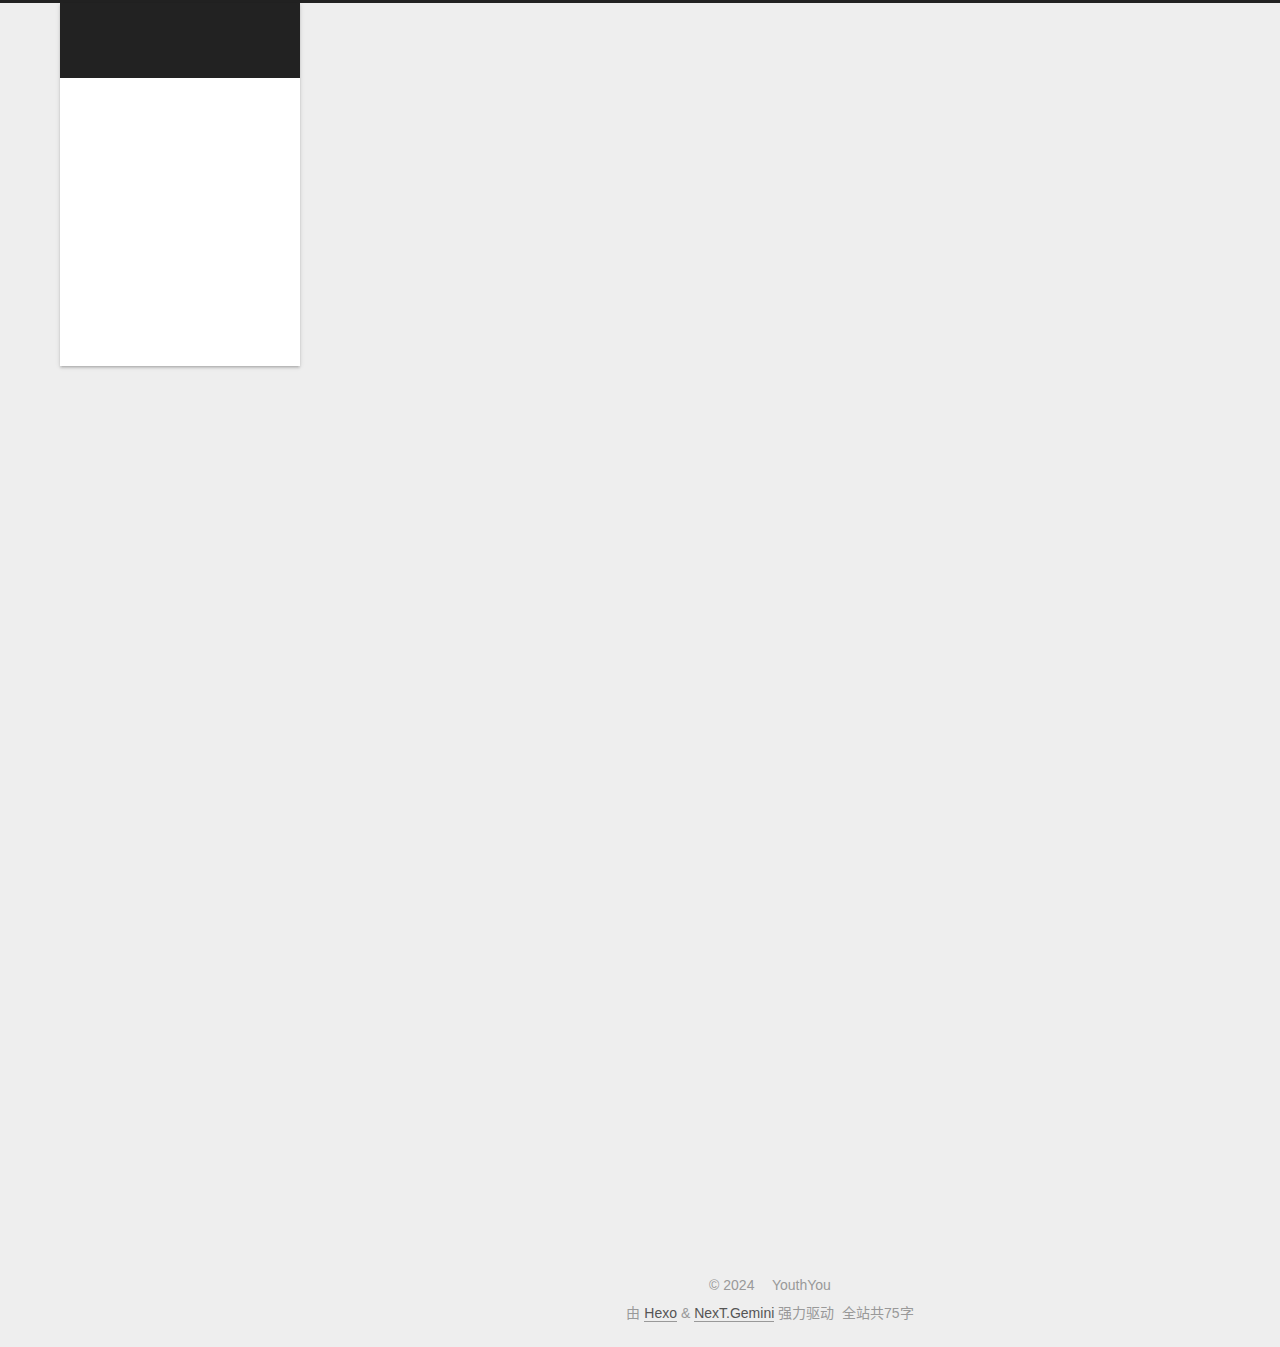
==== commit 7f8ef189: "Site updated: 2024-11-07 19:50:15" ====
--- a/index.html
+++ b/index.html
@@ -20,14 +20,14 @@
     var CONFIG = {"hostname":"example.com","root":"/","scheme":"Gemini","version":"7.8.0","exturl":false,"sidebar":{"position":"left","display":"post","padding":18,"offset":12,"onmobile":false},"copycode":{"enable":false,"show_result":false,"style":null},"back2top":{"enable":true,"sidebar":false,"scrollpercent":false},"bookmark":{"enable":false,"color":"#222","save":"auto"},"fancybox":false,"mediumzoom":false,"lazyload":false,"pangu":false,"comments":{"style":"tabs","active":null,"storage":true,"lazyload":false,"nav":null},"algolia":{"hits":{"per_page":10},"labels":{"input_placeholder":"Search for Posts","hits_empty":"We didn't find any results for the search: ${query}","hits_stats":"${hits} results found in ${time} ms"}},"localsearch":{"enable":true,"trigger":"manual","top_n_per_article":1,"unescape":false,"preload":false},"motion":{"enable":true,"async":false,"transition":{"post_block":"fadeIn","post_header":"slideDownIn","post_body":"slideDownIn","coll_header":"slideLeftIn","sidebar":"slideUpIn"}},"path":"search.xml"};
   </script>
 
-  <meta name="description" content="个人小空间">
+  <meta name="description" content="随笔、心得、感受、思考">
 <meta property="og:type" content="website">
-<meta property="og:title" content="YouthYou&#39;s Space">
+<meta property="og:title" content="Young&#39;s Blog">
 <meta property="og:url" content="http://example.com/index.html">
-<meta property="og:site_name" content="YouthYou&#39;s Space">
-<meta property="og:description" content="个人小空间">
+<meta property="og:site_name" content="Young&#39;s Blog">
+<meta property="og:description" content="随笔、心得、感受、思考">
 <meta property="og:locale" content="zh_CN">
-<meta property="article:author" content="Yang">
+<meta property="article:author" content="YouthYou">
 <meta name="twitter:card" content="summary">
 
 <link rel="canonical" href="http://example.com/">
@@ -43,7 +43,7 @@
   };
 </script>
 
-  <title>YouthYou's Space</title>
+  <title>Young's Blog</title>
   
 
 
@@ -94,7 +94,7 @@
 
     <a href="/" class="brand" rel="start">
       <span class="logo-line-before"><i></i></span>
-      <h1 class="site-title">YouthYou's Space</h1>
+      <h1 class="site-title">Young's Blog</h1>
       <span class="logo-line-after"><i></i></span>
     </a>
   </div>
@@ -198,13 +198,13 @@
     <link itemprop="mainEntityOfPage" href="http://example.com/2024/11/07/hello-world/">
 
     <span hidden itemprop="author" itemscope itemtype="http://schema.org/Person">
-      <meta itemprop="image" content="/images/avatar.gif">
-      <meta itemprop="name" content="Yang">
-      <meta itemprop="description" content="个人小空间">
+      <meta itemprop="image" content="/images/avatar.JPG">
+      <meta itemprop="name" content="YouthYou">
+      <meta itemprop="description" content="随笔、心得、感受、思考">
     </span>
 
     <span hidden itemprop="publisher" itemscope itemtype="http://schema.org/Organization">
-      <meta itemprop="name" content="YouthYou's Space">
+      <meta itemprop="name" content="Young's Blog">
     </span>
       <header class="post-header">
         <h2 class="post-title" itemprop="name headline">
@@ -220,7 +220,16 @@
               </span>
               <span class="post-meta-item-text">发表于</span>
 
-              <time title="创建时间：2024-11-07 16:25:36" itemprop="dateCreated datePublished" datetime="2024-11-07T16:25:36+08:00">2024-11-07</time>
+              <time title="创建时间：2024-11-07 19:12:36" itemprop="dateCreated datePublished" datetime="2024-11-07T19:12:36+08:00">2024-11-07</time>
+            </span>
+            <span class="post-meta-item">
+              <span class="post-meta-item-icon">
+                <i class="far fa-folder"></i>
+              </span>
+              <span class="post-meta-item-text">分类于</span>
+                <span itemprop="about" itemscope itemtype="http://schema.org/Thing">
+                  <a href="/categories/hexo%E4%BD%BF%E7%94%A8%E8%AF%B4%E6%98%8E/" itemprop="url" rel="index"><span itemprop="name">hexo使用说明</span></a>
+                </span>
             </span>
 
           
@@ -320,8 +329,10 @@
 
       <div class="site-overview-wrap sidebar-panel">
         <div class="site-author motion-element" itemprop="author" itemscope itemtype="http://schema.org/Person">
-  <p class="site-author-name" itemprop="name">Yang</p>
-  <div class="site-description" itemprop="description">个人小空间</div>
+    <img class="site-author-image" itemprop="image" alt="YouthYou"
+      src="/images/avatar.JPG">
+  <p class="site-author-name" itemprop="name">YouthYou</p>
+  <div class="site-description" itemprop="description">随笔、心得、感受、思考</div>
 </div>
 <div class="site-state-wrap motion-element">
   <nav class="site-state">
@@ -332,6 +343,18 @@
           <span class="site-state-item-name">日志</span>
         </a>
       </div>
+      <div class="site-state-item site-state-categories">
+            <a href="/categories/">
+          
+        <span class="site-state-item-count">1</span>
+        <span class="site-state-item-name">分类</span></a>
+      </div>
+      <div class="site-state-item site-state-tags">
+            <a href="/tags/">
+          
+        <span class="site-state-item-count">1</span>
+        <span class="site-state-item-name">标签</span></a>
+      </div>
   </nav>
 </div>
   <div class="links-of-author motion-element">
@@ -339,10 +362,10 @@
         <a href="https://github.com/YouthYouW" title="GitHub → https:&#x2F;&#x2F;github.com&#x2F;YouthYouW" rel="noopener" target="_blank"><i class="fab fa-github fa-fw"></i>GitHub</a>
       </span>
       <span class="links-of-author-item">
-        <a href="mailto:youthyoumail@gmail.com" title="E-Mail → mailto:youthyoumail@gmail.com" rel="noopener" target="_blank"><i class="fa fa-envelope fa-fw"></i>E-Mail</a>
+        <a href="mailto:youthyoumail@gmail.com" title="Google-Mail → mailto:youthyoumail@gmail.com" rel="noopener" target="_blank"><i class="fa fa-envelope fa-fw"></i>Google-Mail</a>
       </span>
       <span class="links-of-author-item">
-        <a href="/yyoung@hnu.edu.cn" title="edu-Mail → yyoung@hnu.edu.cn"><i class="fa fa-envelope fa-fw"></i>edu-Mail</a>
+        <a href="mailto:yyoung@hnu.edu.cn" title="edu-Mail → mailto:yyoung@hnu.edu.cn" rel="noopener" target="_blank"><i class="fa fa-envelope fa-fw"></i>edu-Mail</a>
       </span>
       <span class="links-of-author-item">
         <a href="https://www.zhihu.com/people/zhi-hu-yong-hu-92363-93" title="知乎 → https:&#x2F;&#x2F;www.zhihu.com&#x2F;people&#x2F;zhi-hu-yong-hu-92363-93" rel="noopener" target="_blank"><i class="gratipay fa-fw"></i>知乎</a>
@@ -374,7 +397,7 @@
   <span class="with-love">
     <i class="fa fa-heart"></i>
   </span>
-  <span class="author" itemprop="copyrightHolder">Yang</span>
+  <span class="author" itemprop="copyrightHolder">YouthYou</span>
 </div>
   <div class="powered-by">由 <a href="https://hexo.io/" class="theme-link" rel="noopener" target="_blank">Hexo</a> & <a href="https://theme-next.org/" class="theme-link" rel="noopener" target="_blank">NexT.Gemini</a> 强力驱动
   </div>
--- a/css/main.css
+++ b/css/main.css
@@ -1169,7 +1169,7 @@
 }
 .links-of-author a::before,
 .links-of-author span.exturl::before {
-  background: #42ffff;
+  background: #6333ff;
   border-radius: 50%;
   content: ' ';
   display: inline-block;
